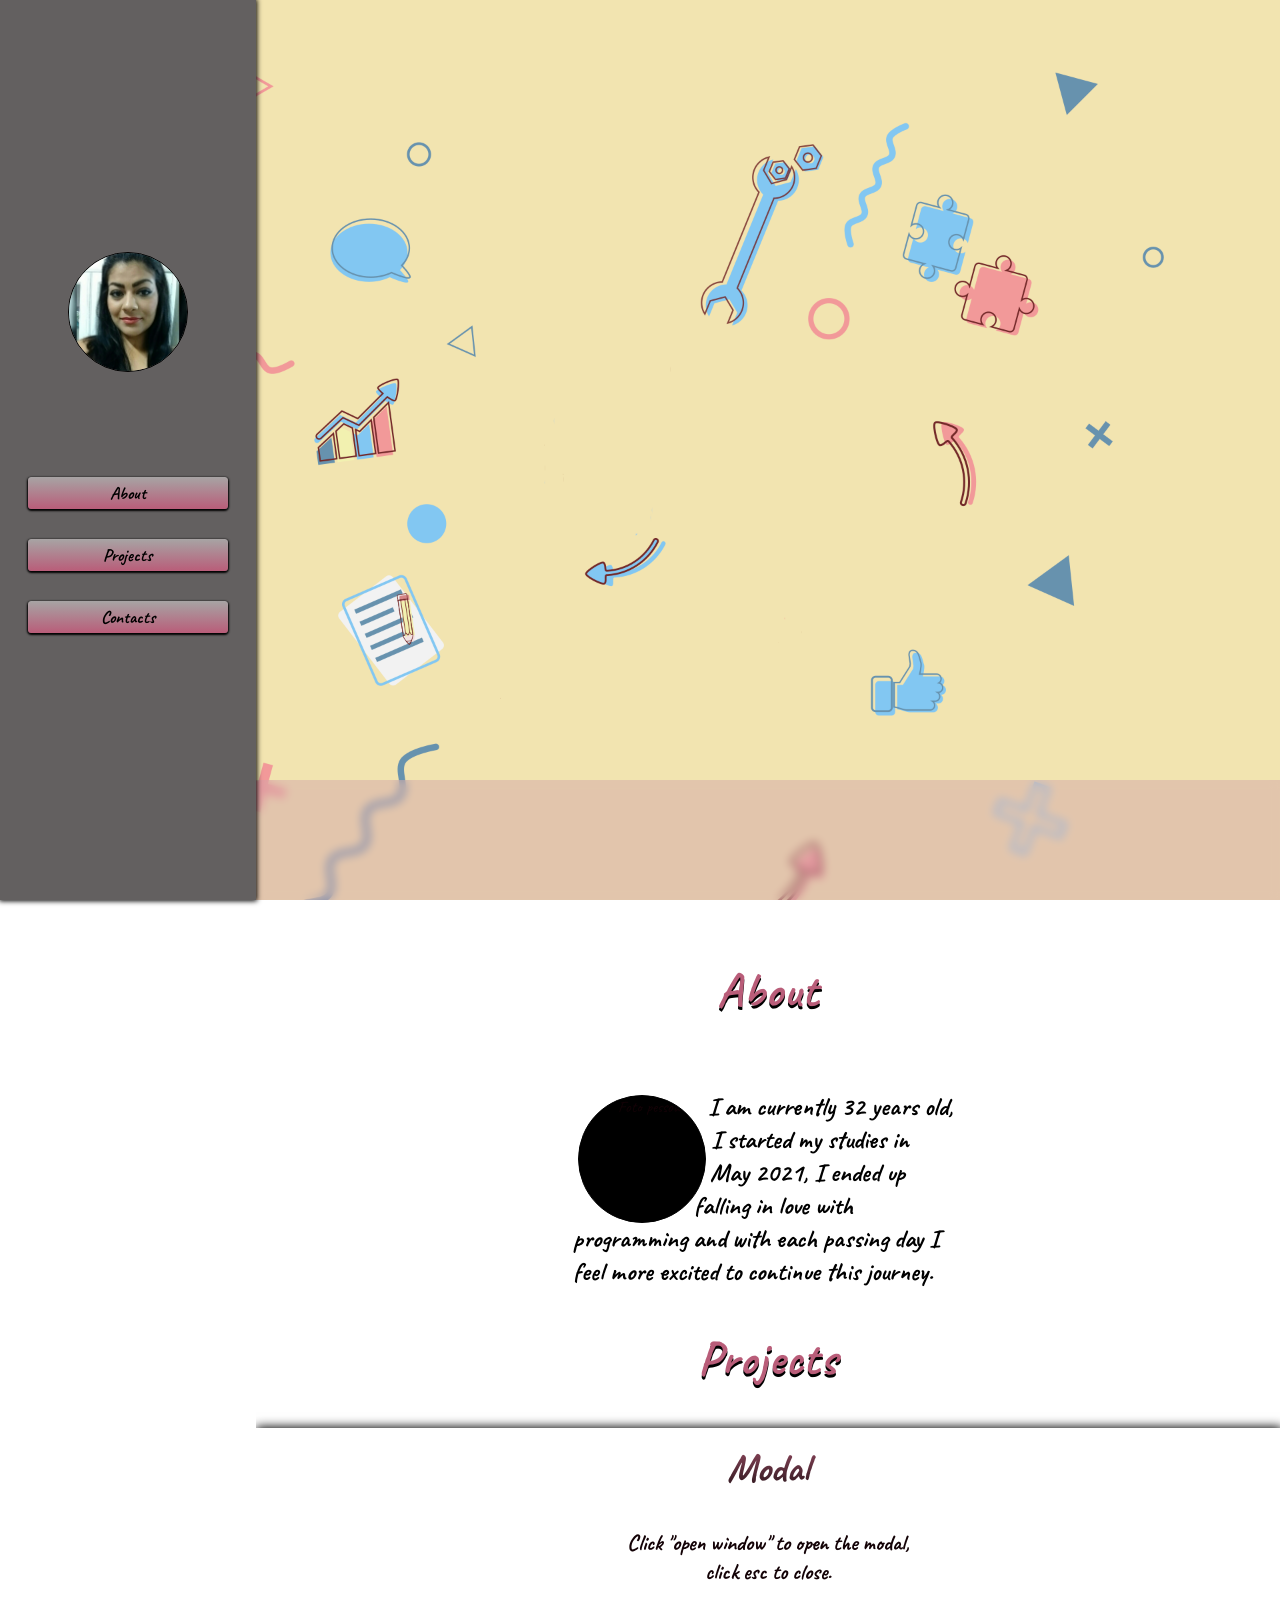
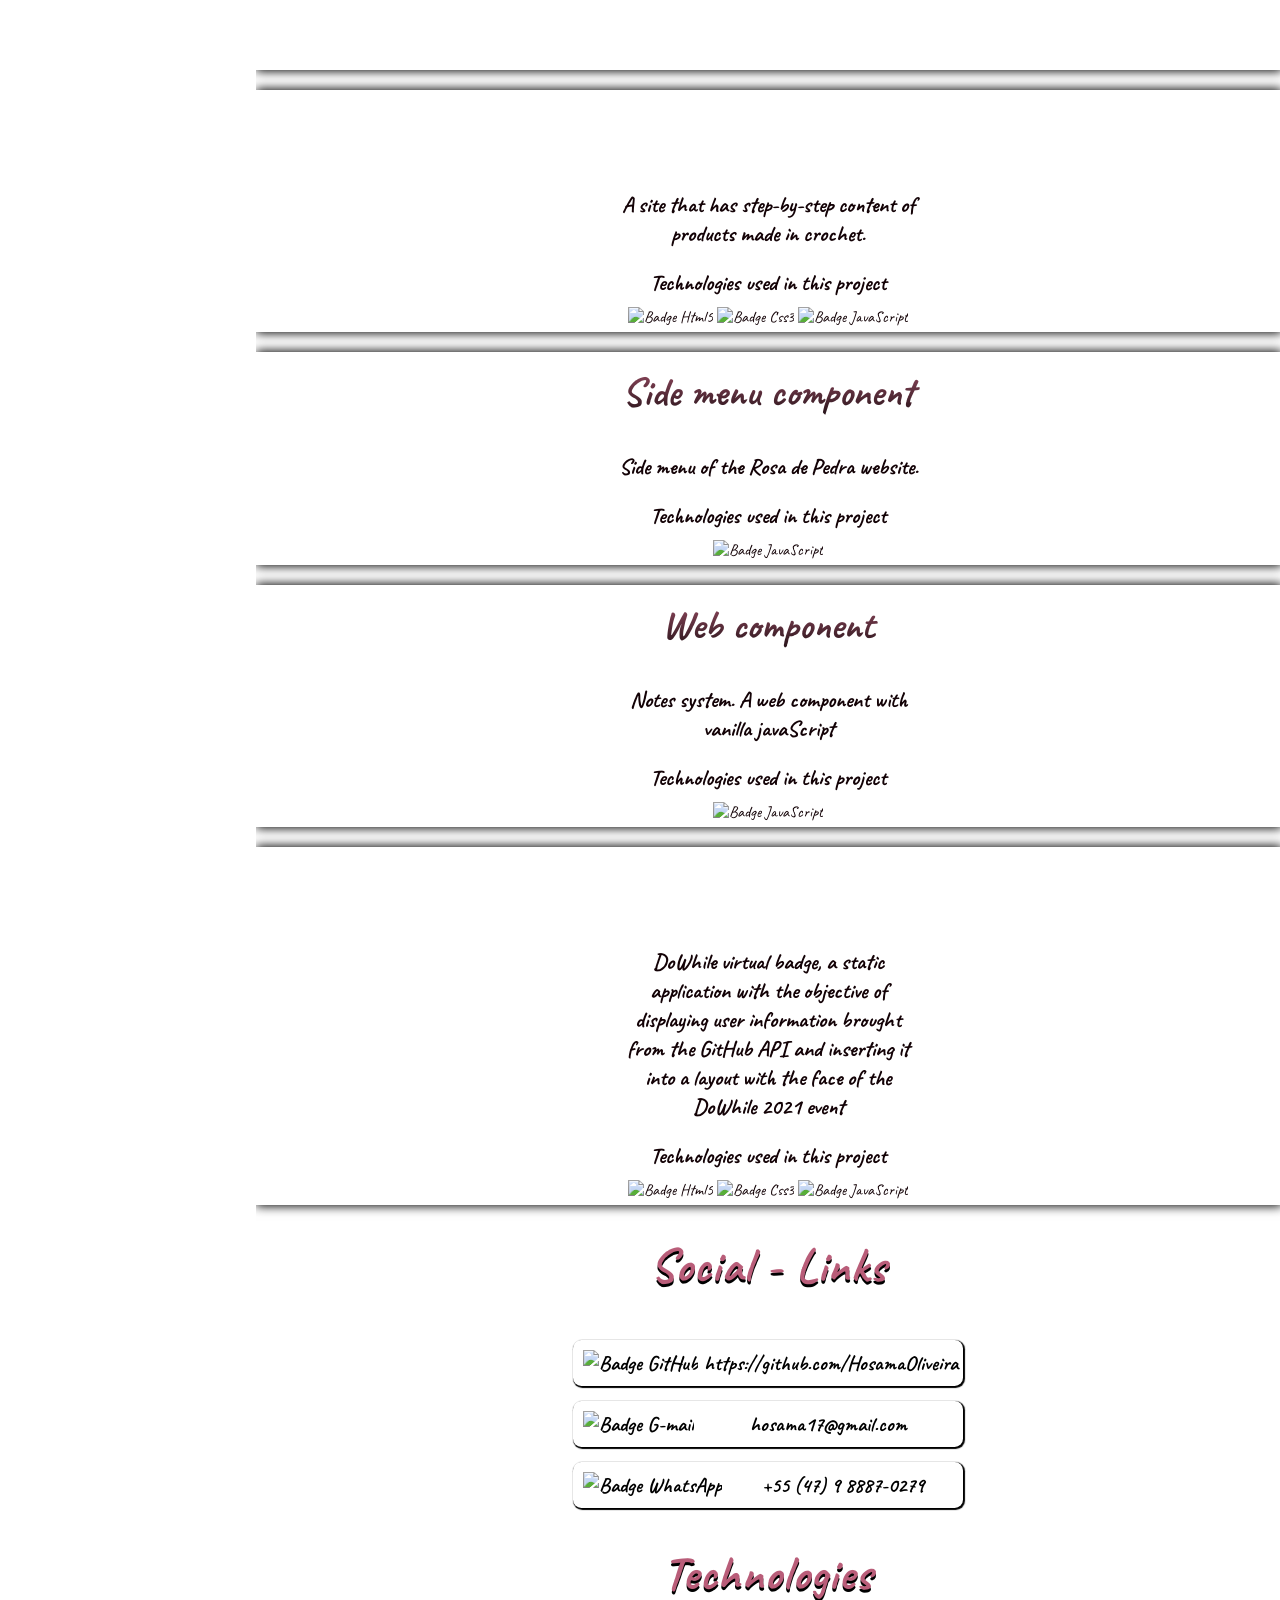
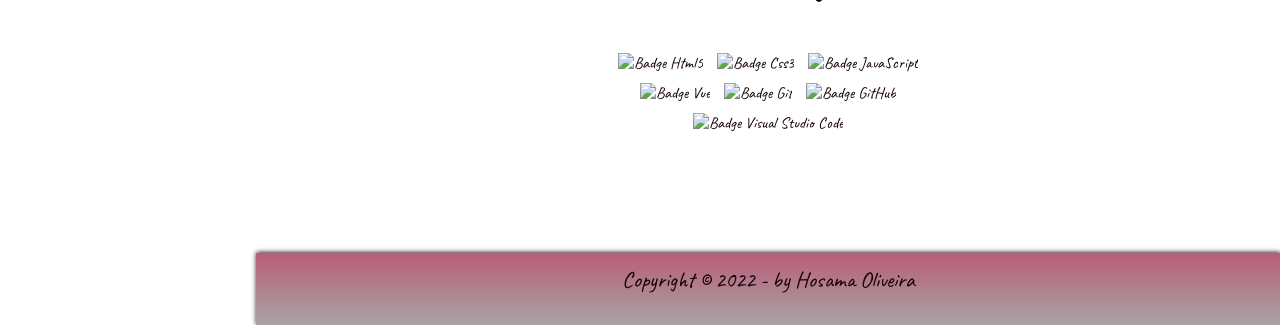
==== index.html @ 42e869ae "alterações na aparência" ====
<!DOCTYPE html>
<html lang="pt-br">
<head>
  <meta charset="UTF-8">
  <meta http-equiv="X-UA-Compatible" content="IE=edge">
  <meta name="viewport" content="width=device-width, initial-scale=1.0, maximun-scale=1.0 user-scalable=no">
  <meta name="author" content="Hosama Oliveira">
  <link rel="stylesheet" href="./style.css">
  <link rel="icon" href="./imagens/icon5.png">
  <meta name="description" content="Portfolio">
  <meta name="theme-color" content="#000000">
  <title>Hosama Oliveira</title>
</head>

<body>

  <header>
    <div id="name">
      <h1 id="userName" class="typingAnimation"></h1>
    </div>
  </header>

  <aside>

    <div id="sideMenuCapsule">

      <div id="imageMenu">

        <img src="./imagens/zama.jpg" alt="Foto de Perfil">

      </div>

      <div id="bioMenu">
        <p id="bioSideMenu"></p>
        <p id="locationSideMenu"></p>
      </div>     

      <nav>
        <ul>
          <li><a href="#boxAbout"><span>About</span></a></li>
          <li><a href="#boxProjects">Projects</a></li>
          <li><a href="#boxContacts">Contacts</a></li>
        </ul>
      </nav>
    </div>
  </aside>

  <main>

    <div class="title2" id="boxAbout">
      <h2 data-anime="up">About</h2>
    </div>

    <div class="capsulePhotoAbout" data-anime="up">

      <img src="" alt="Foto pessoal" id="userImage">

      <p id="userBio" data-anime="left"></p>

      <div id="capsuleLocation" data-anime="right">
        <p id="pin" >📌</p>
        <p id="locat"></p>
      </div>

      <p id="about">I am currently <span id="showAge"></span> old, I started my studies in May 2021, I ended up falling in love with programming and with each passing day I feel more excited to continue this journey. </p>
    </div>

    <div class="title2" id="boxProjects">
      <h2 data-anime="down">Projects</h2>
    </div>

    <div class="capsule">
      <a href="https://hosamaoliveira.github.io/Desafio-Modal/" target="_blank"><h3 data-anime="up">Modal</h3></a>
            
      <div class="description">
        <p data-anime="left">Click "open window" to open the modal, click esc to close.</p>
        <span data-anime="right">Technologies used in this project</span>
      </div>

      <div class="technoIcon" data-anime="down">
        <img src="https://img.shields.io/badge/-Html5-000000?style=plastic&logo=Html5" alt="Badge Html5">
        <img src="https://img.shields.io/badge/-Css3-000000?style=plastic&logo=Css3" alt="Badge Css3">
        <img src="https://img.shields.io/badge/-JavaScript-000000?style=plastic&logo=JavaScript" alt="Badge JavaScript">
      </div>
    </div>

    <div class="capsule">
      <a href="https://hosamaoliveira.github.io/Rosa_de_Pedra/" target="_blank"><h3 data-anime="up">Rosa de Pedra</h3></a>

      <div class="description">
        <p data-anime="left">A site that has step-by-step content of products made in crochet.</p>
        <p data-anime="right">Technologies used in this project</p>
      </div>  

      <div class="technoIcon" data-anime="down">
        <img src="https://img.shields.io/badge/-Html5-000000?style=plastic&logo=Html5" alt="Badge Html5">
        <img src="https://img.shields.io/badge/-Css3-000000?style=plastic&logo=Css3" alt="Badge Css3">
        <img src="https://img.shields.io/badge/-JavaScript-000000?style=plastic&logo=JavaScript" alt="Badge JavaScript">
      </div>
    </div>

    <div class="capsule"> 
      <a href="https://hosamaoliveira.github.io/Side-menu-component/" target="_blank"><h3 data-anime="up">Side menu component</h3></a>

      <div class="description">
        <p  data-anime="left">Side menu of the Rosa de Pedra website.</p>
        <p  data-anime="right">Technologies used in this project</p>
      </div>

      <div class="technoIcon"  data-anime="down">
        <img src="https://img.shields.io/badge/-JavaScript-000000?style=plastic&logo=JavaScript" alt="Badge JavaScript">
      </div>
    </div>

    <div class="capsule">
      <a href="https://hosamaoliveira.github.io/WebComponent/" target="_blank"><h3 data-anime="up">Web component</h3></a>

      <div class="description">
        <p  data-anime="left">Notes system. A web component with vanilla javaScript</p>
        <p  data-anime="right">Technologies used in this project</p>
      </div>

      <div class="technoIcon"  data-anime="down">
        <img src="https://img.shields.io/badge/-JavaScript-000000?style=plastic&logo=JavaScript" alt="Badge JavaScript">
      </div>
    </div>

    <div class="capsule">
      <a href="https://hosamaoliveira.github.io/Cracha-NLW/" target="_blank"><h3 data-anime="up">Personalized badge</h3></a>

      <div class="description">
        <p  data-anime="left">DoWhile virtual badge, a static application with the objective of displaying user information brought from the GitHub API and inserting it into a layout with the face of the DoWhile 2021 event</p>
        <p  data-anime="right">Technologies used in this project</p>
      </div>

      <div class="technoIcon"  data-anime="down">
        <img src="https://img.shields.io/badge/-Html5-000000?style=plastic&logo=Html5" alt="Badge Html5">
        <img src="https://img.shields.io/badge/-Css3-000000?style=plastic&logo=Css3" alt="Badge Css3">
        <img src="https://img.shields.io/badge/-JavaScript-000000?style=plastic&logo=JavaScript" alt="Badge JavaScript">
      </div>
    </div>

    <div class="title2" id="boxContacts">
      <h2 data-anime="up">Social - Links</h2>
    </div>

    <div class="icons" id="iconsLinks" data-anime="right">
      <!-- <span class="icon"><a href="https://www.linkedin.com/in/hosama-gonçalves-oliveira-9405a8229/" target="_blank"><img src="https://img.shields.io/badge/-Linkedin-000000?style=plastic&logo=Linkedin" alt="Badge Linkedin">https://www.linkedin.com/in/hosama-gonçalves-oliveira-9405a8229/</a></span> -->

      <a href="https://github.com/HosamaOliveira" target="_blank" class="icon"><img src="https://img.shields.io/badge/-GitHub-000000?style=plastic&logo=GitHub" alt="Badge GitHub"><span class="linkIcon">https://github.com/HosamaOliveira</span></a>

      <a href="mailto:hosama17@gmail.com" target="_blank" class="icon"><img src="https://img.shields.io/badge/-Gmail-000000?style=plastic&logo=Gmail" alt="Badge G-mail"><span class="linkIcon">hosama17@gmail.com</span></a>

      <a href="https://wa.me/5547988870279" target="_blank" class="icon"><img src="https://img.shields.io/badge/-WhatsApp-000000?style=plastic&logo=WhatsApp" alt="Badge WhatsApp"><span class="linkIcon">+55 (47) 9 8887-0279</span></a>
    </div>

    <div class="title2" id="boxTechnologies">
      <h2 data-anime="down">Technologies</h2>
    </div>

    <div class="icons"  data-anime="left">      
      <img src="https://img.shields.io/badge/-Html5-000000?style=plastic&logo=Html5" alt="Badge Html5">
      <img src="https://img.shields.io/badge/-Css3-000000?style=plastic&logo=Css3" alt="Badge Css3">
      <img src="https://img.shields.io/badge/-JavaScript-000000?style=plastic&logo=JavaScript" alt="Badge JavaScript">
      <img src="https://img.shields.io/badge/-Vue.Js-000000?style=plastic&logo=Vue.Js" alt="Badge Vue">
      <img src="https://img.shields.io/badge/-Git-000000?style=plastic&logo=Git" alt="Badge Git">
      <img src="https://img.shields.io/badge/-GitHub-000000?style=plastic&logo=GitHub" alt="Badge GitHub"> 
      <img src="https://img.shields.io/badge/-VisualStudioCode-000000?style=plastic&logo=VisualStudioCode" alt="Badge Visual Studio Code">
    </div>
    
    <!-- <div class="title2" id="boxAbout">
      <h2 data-anime="down">Educational institutions</h2>
    </div>

    <div class="icons" data-anime="left">
      <img src="https://img.shields.io/badge/-CursoEmVídeo-000000?style=plastic&logo=CursoEmVídeo" alt="Badge Curso em Vídeo">
      <img src="https://img.shields.io/badge/-RocketSeat-000000?style=plastic&logo=RocketSeat" alt="Badge RocketSeat">
      <img src="https://img.shields.io/badge/-GrassHopper-000000?style=plastic&logo=GrassHopper"  alt="Badge GrassHopper">
    </div> -->

  </main>

  <!-- citação
    <a href='https://br.freepik.com/fotos-vetores-gratis/estrela'>Estrela foto criado por kjpargeter - br.freepik.com</a> -->
  
  <footer>
    <div id="moveUp"><img src="./imagens/seta.png" alt="" onclick="scrollToTop()"></div>
    <p id="copyright"> Copyright &copy; 2022 - by Hosama Oliveira</p><br/>
  </footer>


  <script src="main.js"></script>
</body>
</html>
---- style.css ----
@import url('https://fonts.googleapis.com/css2?family=Caveat:wght@400;500;600;700&family=Chakra+Petch:ital,wght@0,300;0,400;0,500;0,600;0,700;1,300;1,400;1,500;1,600;1,700&display=swap');

* {
  margin: 0;
  padding: 0;
  box-sizing: border-box;
  font-family: 'Caveat', cursive;
  -webkit-tap-highlight-color: transparent;
  scroll-behavior: smooth;
  cursor: url(./imagens/cursor2.png) 2 40, auto;
}

::-webkit-scrollbar {
  background: transparent;
  width: 8px;
  height: 4px;
}

::-webkit-scrollbar-track {
  background: var(--color);
}

::-webkit-scrollbar-thumb {
  background: var(--color2);
  box-shadow: inset 0px 0px 5px var(--color);
}

::selection {
  /*texto selecionado pelo mouse*/
  background: var(--color);
  color: var(--color2);
}

:root {
  --color: #000000;
  --color1: #130206;
  --color2: #b95d79;
  --color3: #dac7c3;
  --color4: #ffffff;
  --color5: #636060;
  --color6: #a7a4a4;
  --colorTransparent: #ffffff94;
  --color1Transparent: #ce9da86c;
}

body {
  min-height: 100vh;
  color: var(--color1);
  display: grid;
  justify-content: space-between;
  gap: 20px;
  grid-template-areas: "header header""aside aside""main main""footer footer";
  grid-template-rows: 90vh 1fr;
  /* background-color: var(--color1Transparent); */
}

a {
  outline: none;
  text-decoration: none;
  cursor: url(./imagens/cursor4.png) 15 4, auto;
}

header {
  grid-area: header;
  display: flex;
  flex-direction: column;
  justify-content: flex-end;
  position: relative;
}

header:before {
  content: "";
  display: flex;
  position: absolute;
  left: 0;
  top: 0;
  width: 100%;
  height: 100%;
  background: url(./imagens/fundo2.png)no-repeat top/cover fixed;
  filter: drop-shadow(0 5px 10px var(--color));
  filter: contrast(90%)
}

#name {
  display: flex;
  justify-content: center;
  height: 80px;
  padding: 0 10px;
  background-color: var(--color1Transparent);
  backdrop-filter: blur(5px);
}

#userName {
  margin-top: 15px;
  font-size: 2.7rem;
  font-weight: bolder;
  color: var(--color2);
  text-shadow: var(--color) 1px 4px 1px;
  transition: ease-in-out .5s;
}

aside {
  grid-area: aside;
  position: sticky;
  top: 0;
  z-index: 1;
  user-select: none;
  /* margin-top: 5px; */
}

ul {
  display: flex;
  list-style: none;
  justify-content: center;
  gap: 5px;
  text-align: center;
  width: 100%;
  padding: 15px 3px;
  background-color: var(--colorTransparent);
}

li {
  width: 100%;
  max-width: 200px;
  border-radius: .5ex;
  position: relative;

}

li a {
  display: flex;
  text-align: center;
  align-items: center;
  justify-content: center;
  width: 100%;
  border-radius: .5ex;
  font-size: 1.1rem;
  color: var(--color);
  font-weight: bold;
  background-image: linear-gradient(var(--color6), var(--color2));
  box-shadow: var(--color) 0 1px 2px 1px;
  padding: 2px;
  transition: all .5s;
}

li a:hover {
  color: var(--color4);
  font-weight: bolder;
  box-shadow: none;
  width: 100%;
  letter-spacing: 1px;
  transition: all .5s;
  background-image: linear-gradient(var(--color2), var(--color6));
  box-shadow: 0 .3px 1px .5px var(--color);
  text-shadow: black 1px 1px 1px;
}

li a:active {
  color: var(--color2);
}

li::after {
  content: "";
  background-color: yellow;
}

#imageMenu {
  width: 120px;
  height: 120px;
  display: none;
}

#imageMenu img {
  width: 100%;
  height: 100%;
  border-radius: 50%;
  border: 1px solid var(--color);
  pointer-events: none;
  -webkit-user-drag: none;
}

#bioMenu {
  display: none;
}

main {
  grid-area: main;
  display: flex;
  flex-direction: column;
  align-items: center;
  justify-content: space-between;
  gap: 20px;
  overflow-x: hidden;
  padding-bottom: 70px;
}

.title2 {
  display: flex;
  width: 100%;
  font-size: 1.4rem;
  padding: 40px 0 20px;
}

.title2 h2 {
  color: var(--color2);
  margin: auto;
  text-shadow: var(--color) 0px 3px .1px;
}

.capsulePhotoAbout {
  text-align: center;
  align-items: center;
  padding: 0 5px 10px;
  /* background-color: rgb(30, 138, 30); */
}

#userImage {
  width: 150px;
  height: 150px;
  border-radius: 50%;
  border: var(--color) 1px solid;
  margin-top: 10px;
  user-select: none;
  pointer-events: none;
  /* impedir de arrastar a foto */
  -webkit-user-drag: none;
}

#userBio {
  display: flex;
  flex-direction: column;
  justify-content: center;
  text-align: center;
  font-size: 1.3rem;
  font-weight: bolder;
  width: 100%;
}

#capsuleLocation {
  display: flex;
  flex-direction: row;
  text-align: justify;
  font-size: 1.2rem;
  justify-content: center;
  gap: 5px;
  padding: 10px;
  width: 100%;
  font-weight: bolder;
}

#about {
  width: 98%;
  max-width: 380px;
  font-weight: bold;
  color: var(--color);
  font-size: 1.3rem;
  margin-top: 30px;
  transition: 2s ease;
}

.capsule {
  display: flex;
  flex-direction: column;
  align-items: center;
  text-align: center;
  justify-content: space-between;
  gap: 10px;
  width: 100%;
  box-shadow: #000000 1px 0 10px 1px;
  padding-bottom: 5px;
}

.capsule a {
  width: 100%;
}

h3 {
  width: 100%;
  font-size: 1.7rem;
  padding: 15px;
  background-image: linear-gradient(to top, var(--color), var(--color2));
  background-clip: text;
  -webkit-background-clip: text;
  -webkit-text-fill-color: transparent;
  color: black;
  font-weight: bolder;
}

.description {
  display: flex;
  flex-direction: column;
  justify-content: space-between;
  gap: 20px;
  width: 95%;
  max-width: 300px;
  margin-top: 10px;
  font-weight: bold;
  font-size: 1.2rem;
}

.icons {
  align-items: center;
  text-align: center;
  width: 95%;
  max-width: 400px;
  padding: 5px;
}

.icons img {
  padding: 5px;
}

.linkIcon {
  display: none;
}

footer {
  grid-area: footer;
  display: flex;
  flex-direction: column;
  text-align: center;
  justify-content: center;
  align-items: center;
  font-size: 1.1rem;
  box-shadow: var(--color) 0 -1px 5px .5px;
  background-image: linear-gradient(var(--color2), var(--color6));
}

#moveUp {
  display: none;
  position: fixed;
  bottom: 55px;
  right: 0;
  width: 50px;
  height: 50px;
  background-color: y;
}

#moveUp img {
  width: 100%;
  height: 100%;
  cursor: url(./imagens/cursor4.png) default;
}

footer p {
  display: flex;
  align-items: center;
  justify-content: center;
  text-align: center;
  width: 100%;
  padding: 2px;
  margin-top: 10px;
}

/* ------------------Media-Width---------------------*/


@media (min-width: 400px) {
  #name {
    height: 90px;
  }

  #userName {
    font-size: 2.8rem;
  }
}

@media (min-width: 500px) {
  #name {
    height: 100px;
  }

  #userName {
    font-size: 2.9rem;
  }
}

@media (min-width: 600px) {
  #name {
    height: 110px;
  }

  #userName {
    font-size: 3rem;
  }
}

@media (min-width: 700px) {
  #name {
    height: 120px;
  }

  #userName {
    font-size: 3.1rem;
  }
}

@media (min-width: 800px) and (min-height: 500px) {
  body {
    grid-template-areas: "aside header""aside main""aside footer";
    grid-template-rows: 100vh 1fr;
    grid-template-columns: 1fr 80%;
    gap: 0;
  }

  #userName {
    font-size: 3.2rem;
  }

  #sideMenuCapsule {
    display: flex;
    flex-direction: column;
    align-items: center;
    justify-content: center;
    position: fixed;
    top: 0;
    left: 0;
    height: 100vh;
    width: 20%;
    background-color: var(--color5);
    box-shadow: var(--color) 0px 0px 5px 1px;
  }

  #imageMenu {
    display: flex;
  }

  #bioMenu {
    display: flex;
    flex-direction: column;
    margin-top: 10px;
    width: 100%;
    text-align: center;
    font-weight: bold;
    padding: 5px;
    color: var(--color);
  }

  nav {
    display: flex;
    justify-content: center;
    margin-top: 70px;
    width: 100%;
    align-items: center;
  }

  ul {
    display: flex;
    flex-direction: column;
    justify-content: space-between;
    align-items: center;
    gap: 30px;
    background-color: initial;
    width: 90%;
  }

  li a {
    padding: 5px;
  }

  main {
    margin-top: 50px;
  }

  .title2 {
    padding: 10px 0 20px;
  }

  .capsulePhotoAbout {
    width: 60%;
    max-width: 400px;
  }

  #userImage {
    float: left;
    width: 8em;
    height: 8em;
    border-radius: 50%;
    shape-outside: circle();
    background-color: var(--color);
    padding: 1px;
    margin: 35px 5px 5px;
  }

  #about {
    text-align: left;
  }

  #userBio {
    display: none;
  }

  #capsuleLocation {
    display: none;
  }

  #about {
    font-size: 1.6rem;
  }

  h3 {
    font-size: 1.7rem;
  }

  .description {
    font-size: 1.4rem;
  }

  #iconsLinks {
    display: flex;
    flex-direction: column;
    justify-content: left;
    align-items: flex-start;
    gap: 15px;
    text-align: center;
    border-radius: 1ex;
  }

  .icon {
    display: flex;
    width: 100%;
    box-shadow: var(--color) 1px 1px 1px 1px;
    font-size: 1.3rem;
    padding: 5px;
    border-radius: 1ex;
    color: var(--color);
    font-weight: bold;
  }

  .linkIcon {
    display: flex;
    margin: auto;
  }

  #moveUp {
    bottom: 5px;
  }

  footer {
    margin-top: 40px;
    font-size: 1.4rem;
  }
}

@media (min-width: 1000px) {
  #userName {
    font-size: 4rem;
  }

  h2 {
    font-size: 3rem;
    letter-spacing: 1px;
  }

  h3 {
    font-size: 2.5rem;
  }

  #bioMenu {
    font-size: 1.1rem;
  }
}

/* ------------------------------------ */

[data-anime] {
  opacity: 0;
  transition: 1s;
}

[data-anime="down"] {
  transform: translate3d(0, -100%, 0);
}

[data-anime="up"] {
  transform: translate3d(0, 100%, 0);
}

[data-anime="left"] {
  transform: translate3d(-100%, 0, 0);
}

[data-anime="right"] {
  transform: translate3d(100%, 0, 0);
}

[data-anime].animate {
  opacity: 1;
  transform: translate3d(0, 0, 0);
}


/* .typingAnimation {
  display: inline-block;
  position: relative;
  white-space: nowrap;
  overflow: hidden;
  max-width: 0;
  margin-top: 15px;
  animation: write normal 5s both;
}

.revealBlock {
  font-size: 22pt;
  position: relative;
  font-weight: bolder;
  opacity: 0;
  animation: appearText 0.0001s linear forwards;
  animation-delay: .5s;
}

.revealBlock:after {
  content: '';
  top: 0;
  left: 0;
  position: absolute;
  width: 0%;
  height: 100%;
  background-color: rgb(179, 140, 167);
  animation: revBlock 1.5s cubic-bezier(0.19, 1, 0.22, 1) forwards;
}

@keyframes revBlock {
  0% {
    left: 0;
    width: 0%;
  }

  50% {
    left: 0;
    width: 100%;
  }

  100% {
    left: 100%;
    width: 0%;
  }
}

@keyframes appearText {
  0% {
    opacity: 0;
  }

  100% {
    opacity: 1;
  }
} 

@keyframes write {
  100% {
    max-width: 100%;
  }
} */
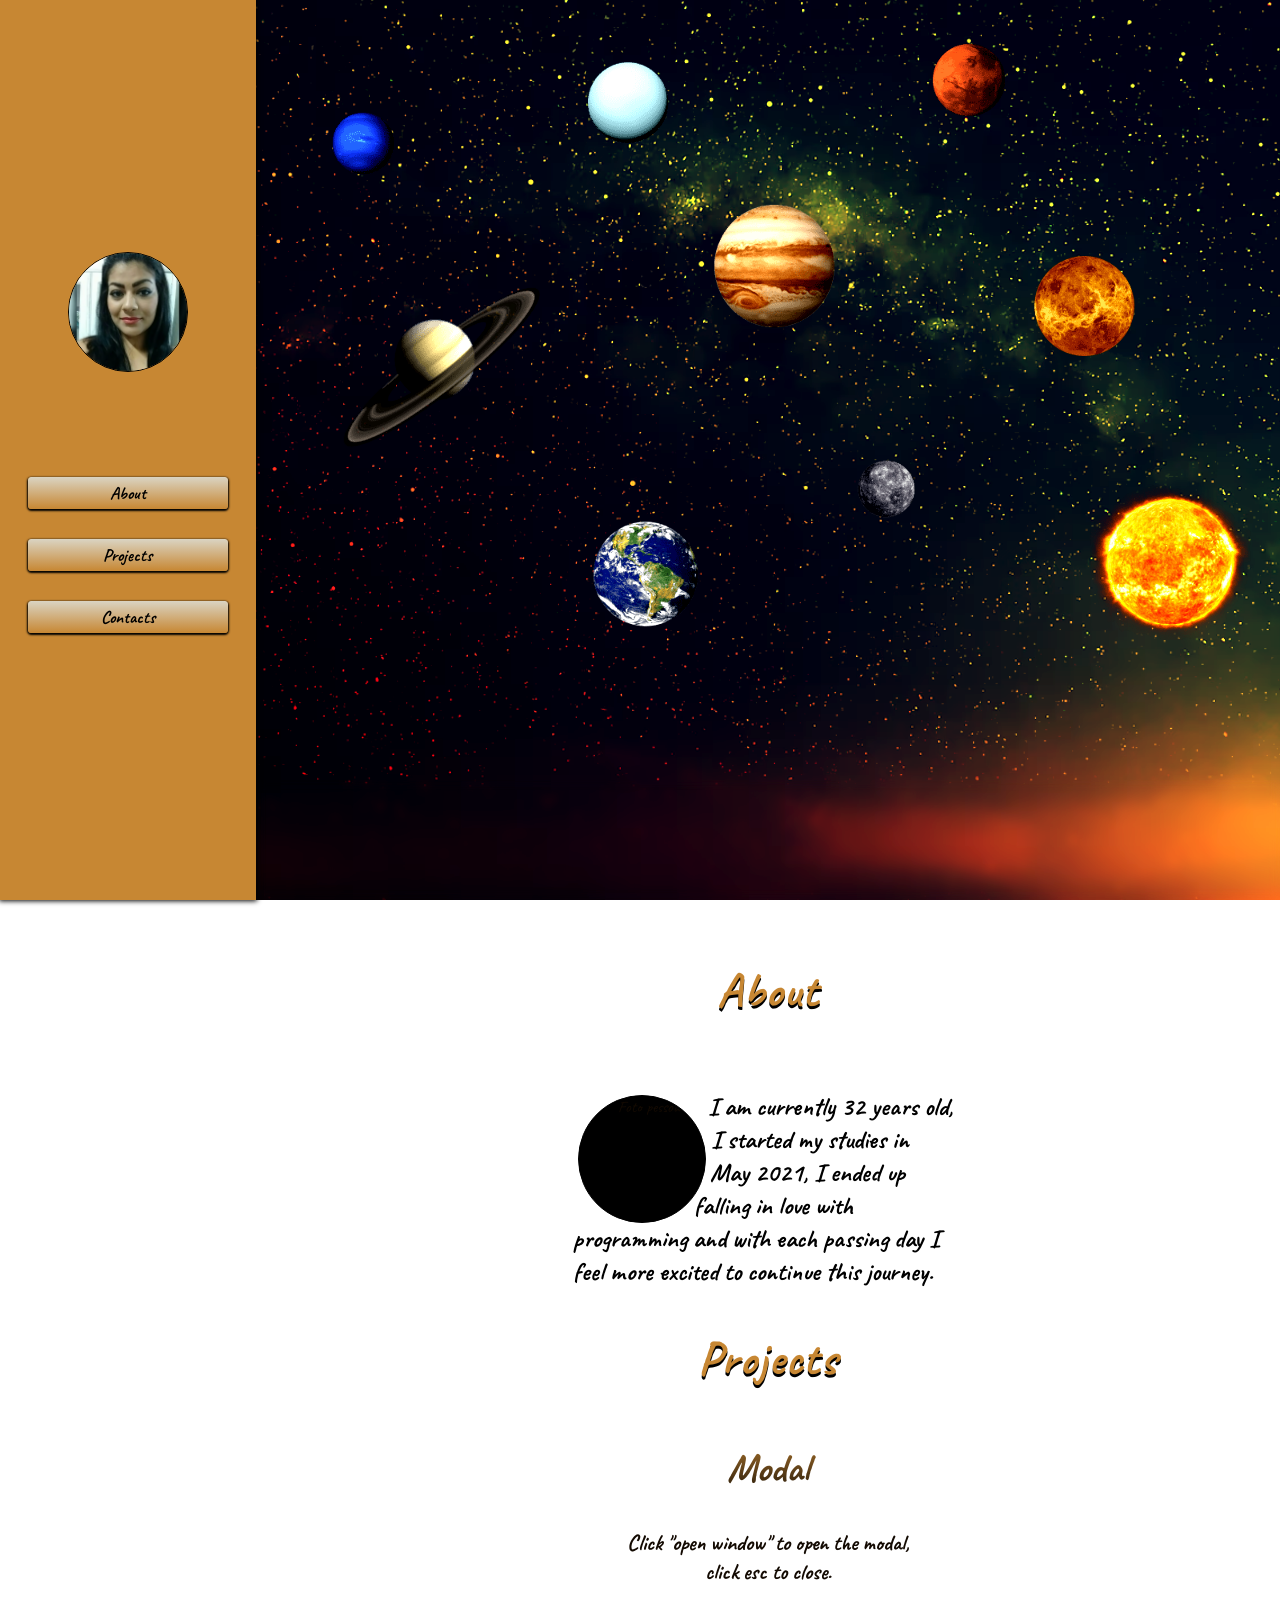
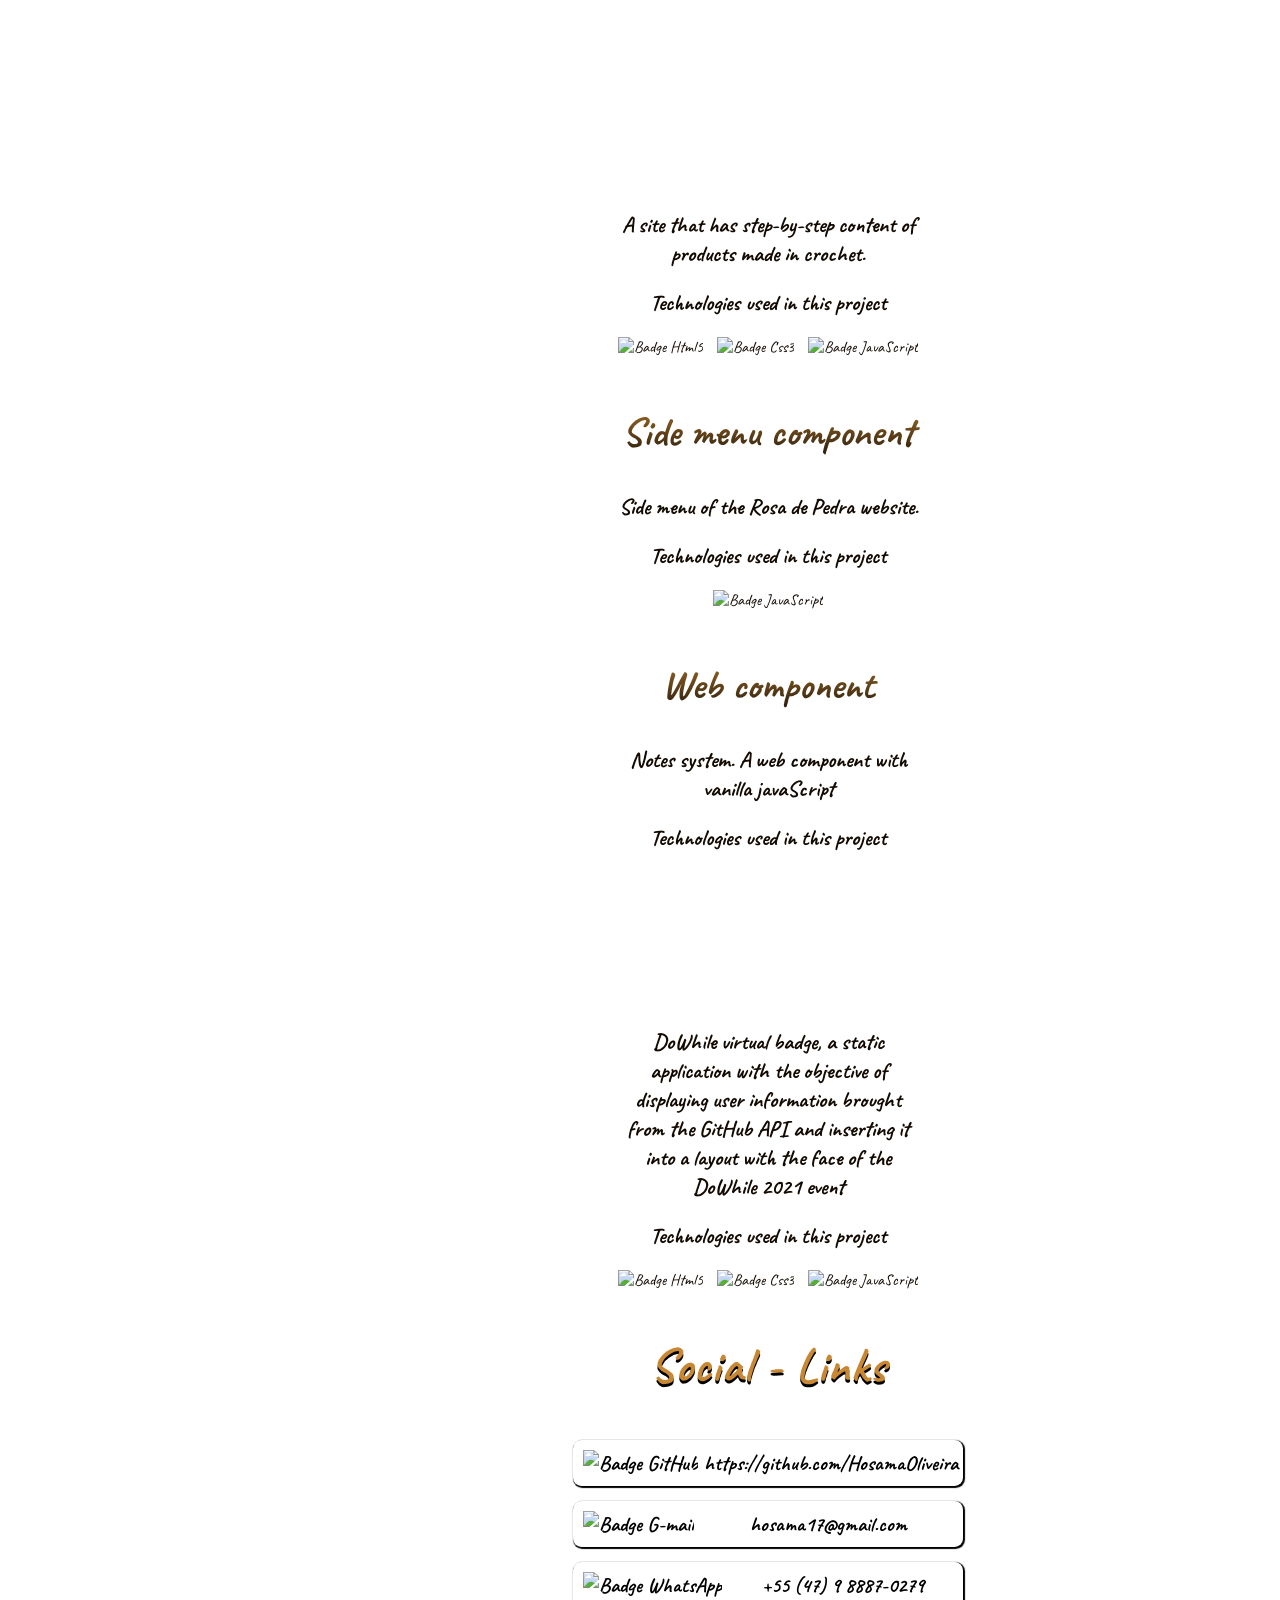
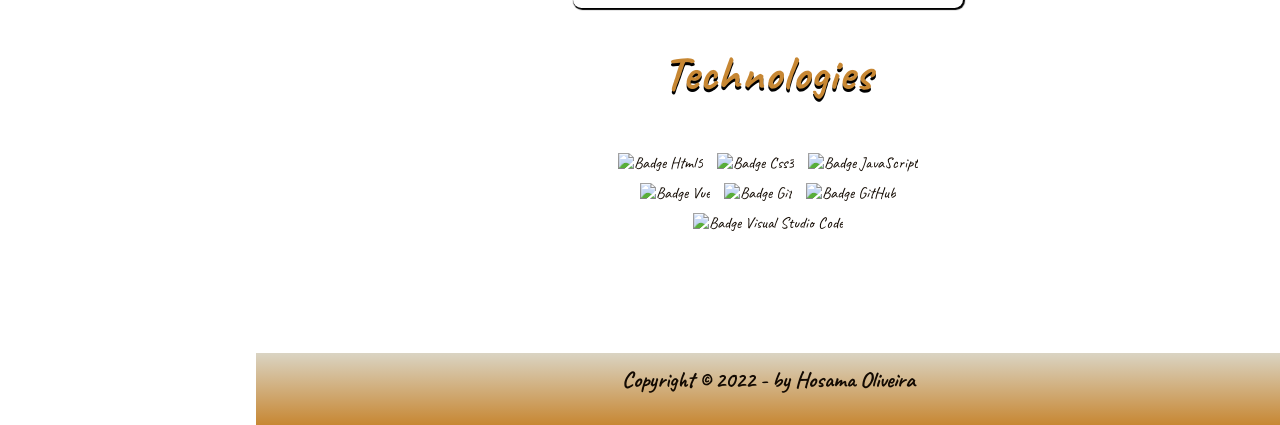
==== commit b1b01219: "feito paralax mouseMove no header, mudança nas cores" ====
--- a/index.html
+++ b/index.html
@@ -5,16 +5,28 @@
   <meta http-equiv="X-UA-Compatible" content="IE=edge">
   <meta name="viewport" content="width=device-width, initial-scale=1.0, maximun-scale=1.0 user-scalable=no">
   <meta name="author" content="Hosama Oliveira">
-  <link rel="stylesheet" href="./style.css">
+  <link rel="stylesheet" href="style.css">
   <link rel="icon" href="./imagens/icon5.png">
-  <meta name="description" content="Portfolio">
-  <meta name="theme-color" content="#000000">
+  <meta name="description" content="Olá, meu nome é Hosama e este é o meu portfólio. Aqui você encontra projetos feitos por mim, a fim de mostrar meu conhecimento como desenvolvedora front-end.">
+  <meta name="theme-color" content="#c78733">
   <title>Hosama Oliveira</title>
 </head>
 
 <body>
 
-  <header>
+  <header onmouseenter="onMouse=true" onmouseleave="onMouse=false">
+    <div id="parallax">
+      <img src="./imagens/solT.png" alt="" data-speed="1" class="layer">
+      <img src="./imagens/mercurioT.png" alt="" data-speed="8" class="layer">
+      <img src="./imagens/venusT.png" alt="" data-speed="-4" class="layer">
+      <img src="./imagens/terraT.png" alt="" data-speed="5" class="layer">
+      <img src="./imagens/marteT.png" alt="" data-speed="2" class="layer">
+      <img src="./imagens/jupiterT.png" alt="" data-speed="-3" class="layer">
+      <img src="./imagens/saturnoT.png" alt="" data-speed="-3" class="layer">
+      <img src="./imagens/uranoT.png" alt="" data-speed="5" class="layer">
+      <img src="./imagens/netunoT.png" alt="" data-speed="6" class="layer">
+    </div>
+
     <div id="name">
       <h1 id="userName" class="typingAnimation"></h1>
     </div>
@@ -26,7 +38,7 @@
 
       <div id="imageMenu">
 
-        <img src="./imagens/zama.jpg" alt="Foto de Perfil">
+        <img src="./imagens/zama.avif" alt="Foto de Perfil">
 
       </div>
 
@@ -70,14 +82,14 @@
     </div>
 
     <div class="capsule">
-      <a href="https://hosamaoliveira.github.io/Desafio-Modal/" target="_blank"><h3 data-anime="up">Modal</h3></a>
+      <a href="https://hosamaoliveira.github.io/Desafio-Modal/" target="_blank" rel="noopener"><h3 data-anime="up">Modal</h3></a>
             
       <div class="description">
         <p data-anime="left">Click "open window" to open the modal, click esc to close.</p>
         <span data-anime="right">Technologies used in this project</span>
       </div>
 
-      <div class="technoIcon" data-anime="down">
+      <div class="icons" data-anime="down">
         <img src="https://img.shields.io/badge/-Html5-000000?style=plastic&logo=Html5" alt="Badge Html5">
         <img src="https://img.shields.io/badge/-Css3-000000?style=plastic&logo=Css3" alt="Badge Css3">
         <img src="https://img.shields.io/badge/-JavaScript-000000?style=plastic&logo=JavaScript" alt="Badge JavaScript">
@@ -85,14 +97,14 @@
     </div>
 
     <div class="capsule">
-      <a href="https://hosamaoliveira.github.io/Rosa_de_Pedra/" target="_blank"><h3 data-anime="up">Rosa de Pedra</h3></a>
+      <a href="https://hosamaoliveira.github.io/Rosa_de_Pedra/" target="_blank" rel="noopener"><h3 data-anime="up">Rosa de Pedra</h3></a>
 
       <div class="description">
         <p data-anime="left">A site that has step-by-step content of products made in crochet.</p>
         <p data-anime="right">Technologies used in this project</p>
       </div>  
 
-      <div class="technoIcon" data-anime="down">
+      <div class="icons" data-anime="down">
         <img src="https://img.shields.io/badge/-Html5-000000?style=plastic&logo=Html5" alt="Badge Html5">
         <img src="https://img.shields.io/badge/-Css3-000000?style=plastic&logo=Css3" alt="Badge Css3">
         <img src="https://img.shields.io/badge/-JavaScript-000000?style=plastic&logo=JavaScript" alt="Badge JavaScript">
@@ -100,40 +112,40 @@
     </div>
 
     <div class="capsule"> 
-      <a href="https://hosamaoliveira.github.io/Side-menu-component/" target="_blank"><h3 data-anime="up">Side menu component</h3></a>
+      <a href="https://hosamaoliveira.github.io/Side-menu-component/" target="_blank" rel="noopener"><h3 data-anime="up">Side menu component</h3></a>
 
       <div class="description">
         <p  data-anime="left">Side menu of the Rosa de Pedra website.</p>
         <p  data-anime="right">Technologies used in this project</p>
       </div>
 
-      <div class="technoIcon"  data-anime="down">
+      <div class="icons"  data-anime="down">
         <img src="https://img.shields.io/badge/-JavaScript-000000?style=plastic&logo=JavaScript" alt="Badge JavaScript">
       </div>
     </div>
 
     <div class="capsule">
-      <a href="https://hosamaoliveira.github.io/WebComponent/" target="_blank"><h3 data-anime="up">Web component</h3></a>
+      <a href="https://hosamaoliveira.github.io/WebComponent/" target="_blank" rel="noopener"><h3 data-anime="up">Web component</h3></a>
 
       <div class="description">
         <p  data-anime="left">Notes system. A web component with vanilla javaScript</p>
         <p  data-anime="right">Technologies used in this project</p>
       </div>
 
-      <div class="technoIcon"  data-anime="down">
+      <div class="icons"  data-anime="down">
         <img src="https://img.shields.io/badge/-JavaScript-000000?style=plastic&logo=JavaScript" alt="Badge JavaScript">
       </div>
     </div>
 
     <div class="capsule">
-      <a href="https://hosamaoliveira.github.io/Cracha-NLW/" target="_blank"><h3 data-anime="up">Personalized badge</h3></a>
+      <a href="https://hosamaoliveira.github.io/Cracha-NLW/" target="_blank" rel="noopener"><h3 data-anime="up">Personalized badge</h3></a>
 
       <div class="description">
         <p  data-anime="left">DoWhile virtual badge, a static application with the objective of displaying user information brought from the GitHub API and inserting it into a layout with the face of the DoWhile 2021 event</p>
         <p  data-anime="right">Technologies used in this project</p>
       </div>
 
-      <div class="technoIcon"  data-anime="down">
+      <div class="icons"  data-anime="down">
         <img src="https://img.shields.io/badge/-Html5-000000?style=plastic&logo=Html5" alt="Badge Html5">
         <img src="https://img.shields.io/badge/-Css3-000000?style=plastic&logo=Css3" alt="Badge Css3">
         <img src="https://img.shields.io/badge/-JavaScript-000000?style=plastic&logo=JavaScript" alt="Badge JavaScript">
@@ -145,13 +157,12 @@
     </div>
 
     <div class="icons" id="iconsLinks" data-anime="right">
-      <!-- <span class="icon"><a href="https://www.linkedin.com/in/hosama-gonçalves-oliveira-9405a8229/" target="_blank"><img src="https://img.shields.io/badge/-Linkedin-000000?style=plastic&logo=Linkedin" alt="Badge Linkedin">https://www.linkedin.com/in/hosama-gonçalves-oliveira-9405a8229/</a></span> -->
 
-      <a href="https://github.com/HosamaOliveira" target="_blank" class="icon"><img src="https://img.shields.io/badge/-GitHub-000000?style=plastic&logo=GitHub" alt="Badge GitHub"><span class="linkIcon">https://github.com/HosamaOliveira</span></a>
+      <a href="https://github.com/HosamaOliveira" target="_blank" class="icon" rel="noopener"><img src="https://img.shields.io/badge/-GitHub-000000?style=plastic&logo=GitHub" alt="Badge GitHub"><span class="linkIcon">https://github.com/HosamaOliveira</span></a>
 
-      <a href="mailto:hosama17@gmail.com" target="_blank" class="icon"><img src="https://img.shields.io/badge/-Gmail-000000?style=plastic&logo=Gmail" alt="Badge G-mail"><span class="linkIcon">hosama17@gmail.com</span></a>
+      <a href="mailto:hosama17@gmail.com" target="_blank" class="icon" rel="noopener"><img src="https://img.shields.io/badge/-Gmail-000000?style=plastic&logo=Gmail" alt="Badge G-mail"><span class="linkIcon">hosama17@gmail.com</span></a>
 
-      <a href="https://wa.me/5547988870279" target="_blank" class="icon"><img src="https://img.shields.io/badge/-WhatsApp-000000?style=plastic&logo=WhatsApp" alt="Badge WhatsApp"><span class="linkIcon">+55 (47) 9 8887-0279</span></a>
+      <a href="https://wa.me/5547988870279" target="_blank" class="icon" rel="noopener"><img src="https://img.shields.io/badge/-WhatsApp-000000?style=plastic&logo=WhatsApp" alt="Badge WhatsApp"><span class="linkIcon">+55 (47) 9 8887-0279</span></a>
     </div>
 
     <div class="title2" id="boxTechnologies">
@@ -167,21 +178,8 @@
       <img src="https://img.shields.io/badge/-GitHub-000000?style=plastic&logo=GitHub" alt="Badge GitHub"> 
       <img src="https://img.shields.io/badge/-VisualStudioCode-000000?style=plastic&logo=VisualStudioCode" alt="Badge Visual Studio Code">
     </div>
-    
-    <!-- <div class="title2" id="boxAbout">
-      <h2 data-anime="down">Educational institutions</h2>
-    </div>
-
-    <div class="icons" data-anime="left">
-      <img src="https://img.shields.io/badge/-CursoEmVídeo-000000?style=plastic&logo=CursoEmVídeo" alt="Badge Curso em Vídeo">
-      <img src="https://img.shields.io/badge/-RocketSeat-000000?style=plastic&logo=RocketSeat" alt="Badge RocketSeat">
-      <img src="https://img.shields.io/badge/-GrassHopper-000000?style=plastic&logo=GrassHopper"  alt="Badge GrassHopper">
-    </div> -->
 
   </main>
-
-  <!-- citação
-    <a href='https://br.freepik.com/fotos-vetores-gratis/estrela'>Estrela foto criado por kjpargeter - br.freepik.com</a> -->
   
   <footer>
     <div id="moveUp"><img src="./imagens/seta.png" alt="" onclick="scrollToTop()"></div>
--- a/style.css
+++ b/style.css
@@ -7,7 +7,7 @@
   font-family: 'Caveat', cursive;
   -webkit-tap-highlight-color: transparent;
   scroll-behavior: smooth;
-  cursor: url(./imagens/cursor2.png) 2 40, auto;
+  /* cursor: url(./imagens/cursor2.png) 2 40, auto; */
 }
 
 ::-webkit-scrollbar {
@@ -33,14 +33,15 @@
 
 :root {
   --color: #000000;
-  --color1: #130206;
-  --color2: #b95d79;
-  --color3: #dac7c3;
+  --color1: #130a02;
+  --color2: #c78733;
+  --color3: #dad4c3;
   --color4: #ffffff;
-  --color5: #636060;
-  --color6: #a7a4a4;
+  --color5: #3f3a38;
+  --color6: #a7a5a4;
+  --colorHeader: #FFF0B5;
   --colorTransparent: #ffffff94;
-  --color1Transparent: #ce9da86c;
+  --color1Transparent: #ceb19d6c;
 }
 
 body {
@@ -51,46 +52,47 @@
   gap: 20px;
   grid-template-areas: "header header""aside aside""main main""footer footer";
   grid-template-rows: 90vh 1fr;
-  /* background-color: var(--color1Transparent); */
 }
 
 a {
   outline: none;
   text-decoration: none;
-  cursor: url(./imagens/cursor4.png) 15 4, auto;
+  /* cursor: url(./imagens/cursor4.png) 15 4, auto; */
 }
 
 header {
   grid-area: header;
+  position: relative;
+  width: 100%;
+  height: 100%;
+  overflow: hidden;
   display: flex;
   flex-direction: column;
-  justify-content: flex-end;
-  position: relative;
-}
-
-header:before {
-  content: "";
-  display: flex;
+  justify-content: end;
+  text-align: center;
+  background: url(./imagens/fundo.avif)no-repeat bottom/cover fixed;
+  filter: contrast(160%);
+}
+
+#parallax {
+  display: none;
+}
+
+#name {
+  display: flex;
+  justify-content: center;
   position: absolute;
   left: 0;
+  width: 100%;
+  padding: 0 10px;
+  backdrop-filter: blur(5px);
+}
+
+#userName {
+  width: 100%;
+  height: 100%;
   top: 0;
-  width: 100%;
-  height: 100%;
-  background: url(./imagens/fundo2.png)no-repeat top/cover fixed;
-  filter: drop-shadow(0 5px 10px var(--color));
-  filter: contrast(90%)
-}
-
-#name {
-  display: flex;
-  justify-content: center;
-  height: 80px;
-  padding: 0 10px;
-  background-color: var(--color1Transparent);
-  backdrop-filter: blur(5px);
-}
-
-#userName {
+  left: 0;
   margin-top: 15px;
   font-size: 2.7rem;
   font-weight: bolder;
@@ -105,7 +107,6 @@
   top: 0;
   z-index: 1;
   user-select: none;
-  /* margin-top: 5px; */
 }
 
 ul {
@@ -137,7 +138,7 @@
   font-size: 1.1rem;
   color: var(--color);
   font-weight: bold;
-  background-image: linear-gradient(var(--color6), var(--color2));
+  background-image: linear-gradient(var(--color3), var(--color2));
   box-shadow: var(--color) 0 1px 2px 1px;
   padding: 2px;
   transition: all .5s;
@@ -211,7 +212,6 @@
   text-align: center;
   align-items: center;
   padding: 0 5px 10px;
-  /* background-color: rgb(30, 138, 30); */
 }
 
 #userImage {
@@ -222,7 +222,6 @@
   margin-top: 10px;
   user-select: none;
   pointer-events: none;
-  /* impedir de arrastar a foto */
   -webkit-user-drag: none;
 }
 
@@ -266,7 +265,6 @@
   justify-content: space-between;
   gap: 10px;
   width: 100%;
-  box-shadow: #000000 1px 0 10px 1px;
   padding-bottom: 5px;
 }
 
@@ -322,8 +320,7 @@
   justify-content: center;
   align-items: center;
   font-size: 1.1rem;
-  box-shadow: var(--color) 0 -1px 5px .5px;
-  background-image: linear-gradient(var(--color2), var(--color6));
+  background-image: linear-gradient(var(--color3), var(--color2));
 }
 
 #moveUp {
@@ -350,6 +347,7 @@
   width: 100%;
   padding: 2px;
   margin-top: 10px;
+  font-weight: bold;
 }
 
 /* ------------------Media-Width---------------------*/
@@ -399,8 +397,24 @@
   body {
     grid-template-areas: "aside header""aside main""aside footer";
     grid-template-rows: 100vh 1fr;
-    grid-template-columns: 1fr 80%;
+    grid-template-columns: 1fr 75%;
     gap: 0;
+  }
+
+  header {
+    background: url(./imagens/fundo1.avif)no-repeat center/cover fixed;
+    filter: contrast(160%);
+  }
+
+  #parallax {
+    display: flex;
+  }
+
+  #parallax img {
+    position: absolute;
+    top: 0;
+    left: 0;
+    width: 100%;
   }
 
   #userName {
@@ -416,8 +430,8 @@
     top: 0;
     left: 0;
     height: 100vh;
-    width: 20%;
-    background-color: var(--color5);
+    width: 25%;
+    background-color: var(--color2);
     box-shadow: var(--color) 0px 0px 5px 1px;
   }
 
@@ -431,9 +445,10 @@
     margin-top: 10px;
     width: 100%;
     text-align: center;
-    font-weight: bold;
+    font-weight: bolder;
     padding: 5px;
     color: var(--color);
+    text-shadow: #000000 0 0 1px;
   }
 
   nav {
@@ -543,6 +558,11 @@
 }
 
 @media (min-width: 1000px) {
+
+  body {
+    grid-template-columns: 1fr 78%;
+  }
+
   #userName {
     font-size: 4rem;
   }
@@ -559,6 +579,20 @@
   #bioMenu {
     font-size: 1.1rem;
   }
+
+  #sideMenuCapsule {
+    width: 22%;
+  }
+}
+
+@media (min-width: 1100px) {
+  body {
+    grid-template-columns: 1fr 80%;
+  }
+
+  #sideMenuCapsule {
+    width: 20%;
+  }
 }
 
 /* ------------------------------------ */
@@ -587,37 +621,6 @@
 [data-anime].animate {
   opacity: 1;
   transform: translate3d(0, 0, 0);
-}
-
-
-/* .typingAnimation {
-  display: inline-block;
-  position: relative;
-  white-space: nowrap;
-  overflow: hidden;
-  max-width: 0;
-  margin-top: 15px;
-  animation: write normal 5s both;
-}
-
-.revealBlock {
-  font-size: 22pt;
-  position: relative;
-  font-weight: bolder;
-  opacity: 0;
-  animation: appearText 0.0001s linear forwards;
-  animation-delay: .5s;
-}
-
-.revealBlock:after {
-  content: '';
-  top: 0;
-  left: 0;
-  position: absolute;
-  width: 0%;
-  height: 100%;
-  background-color: rgb(179, 140, 167);
-  animation: revBlock 1.5s cubic-bezier(0.19, 1, 0.22, 1) forwards;
 }
 
 @keyframes revBlock {
@@ -645,10 +648,37 @@
   100% {
     opacity: 1;
   }
-} 
+}
 
 @keyframes write {
   100% {
     max-width: 100%;
   }
-} */+}
+
+@keyframes playColor {
+  0% {
+    filter: saturate(211%);
+    transform: scale(1);
+  }
+
+  25% {
+    filter: saturate(45%) drop-shadow(10px -10px 20px #ffffff);
+    transform: scale(1.1);
+  }
+
+  50% {
+    filter: hue-rotate(270deg);
+    transform: scale(1);
+  }
+
+  75% {
+    filter: hue-rotate(200deg) drop-shadow(10px -30px 20px #ffffff);
+    transform: scale(1.1);
+  }
+
+  100% {
+    filter: hue-rotate(250deg);
+    transform: scale(1);
+  }
+}
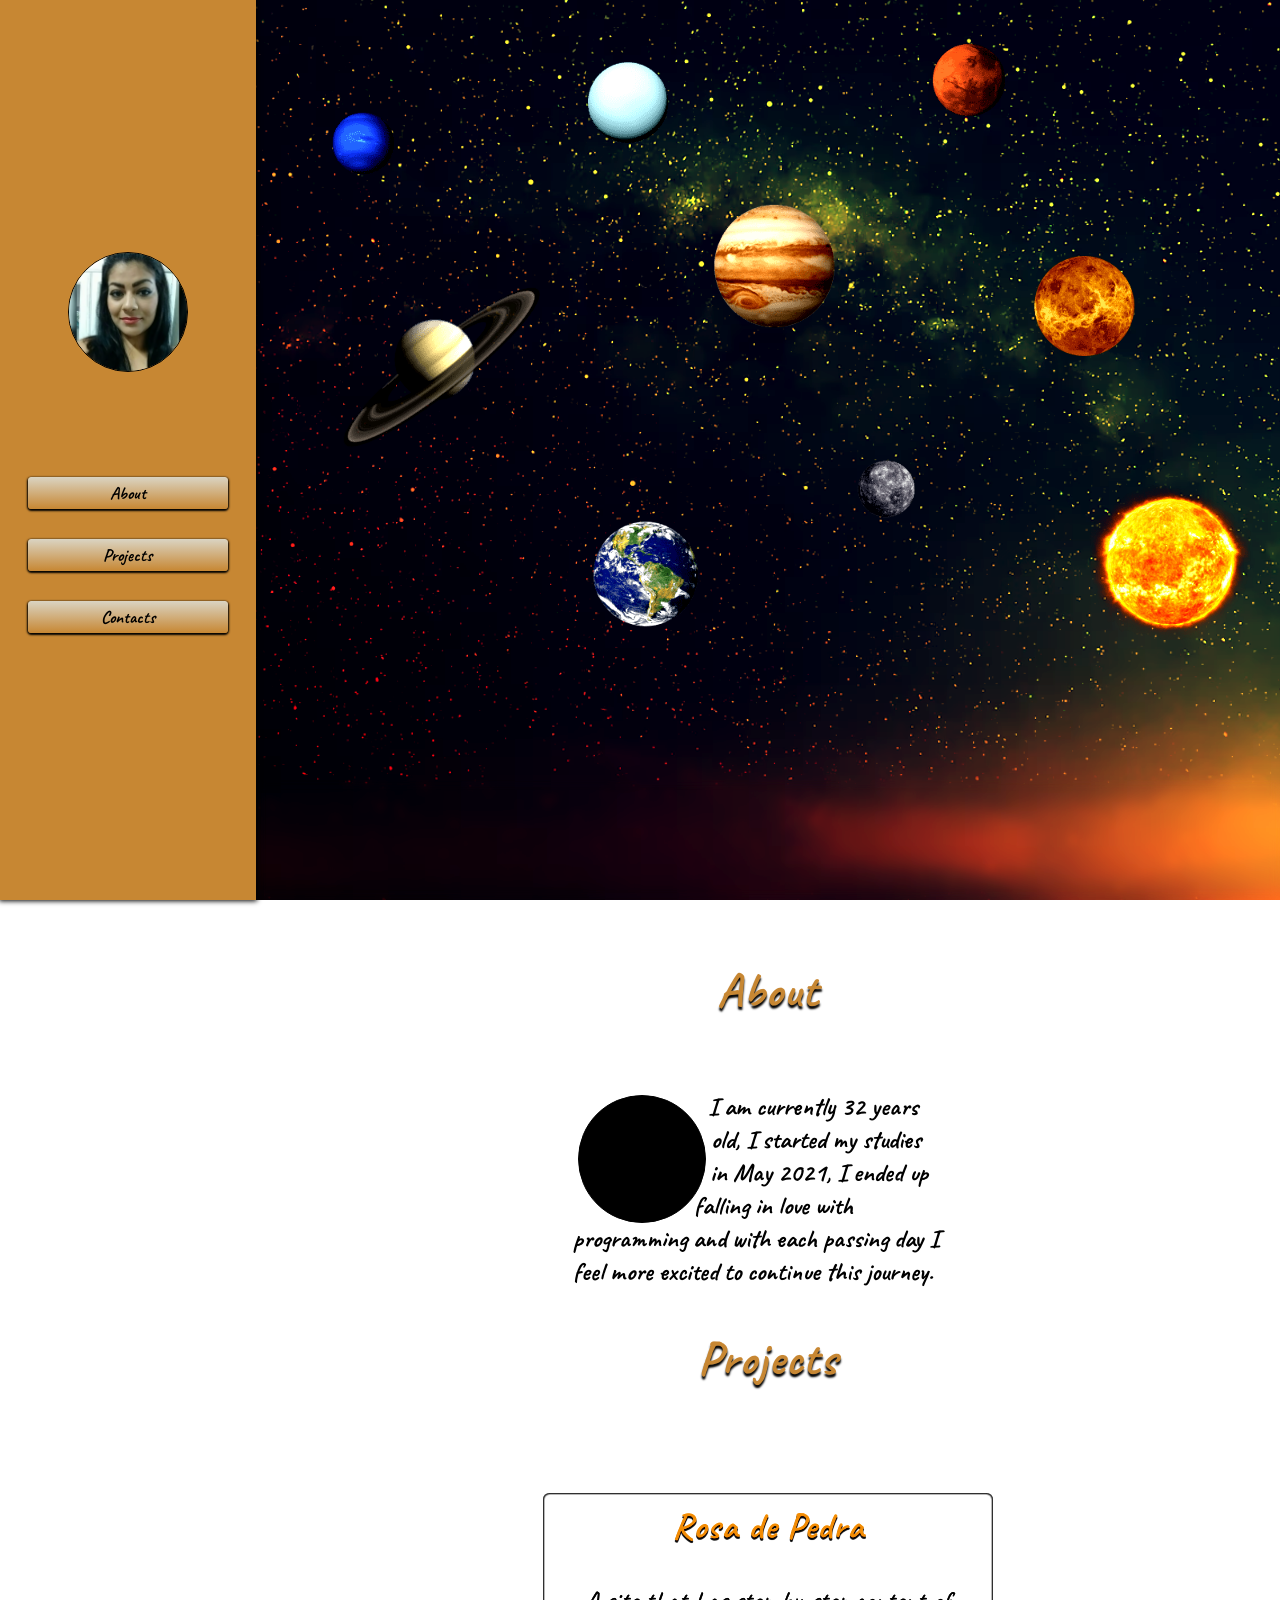
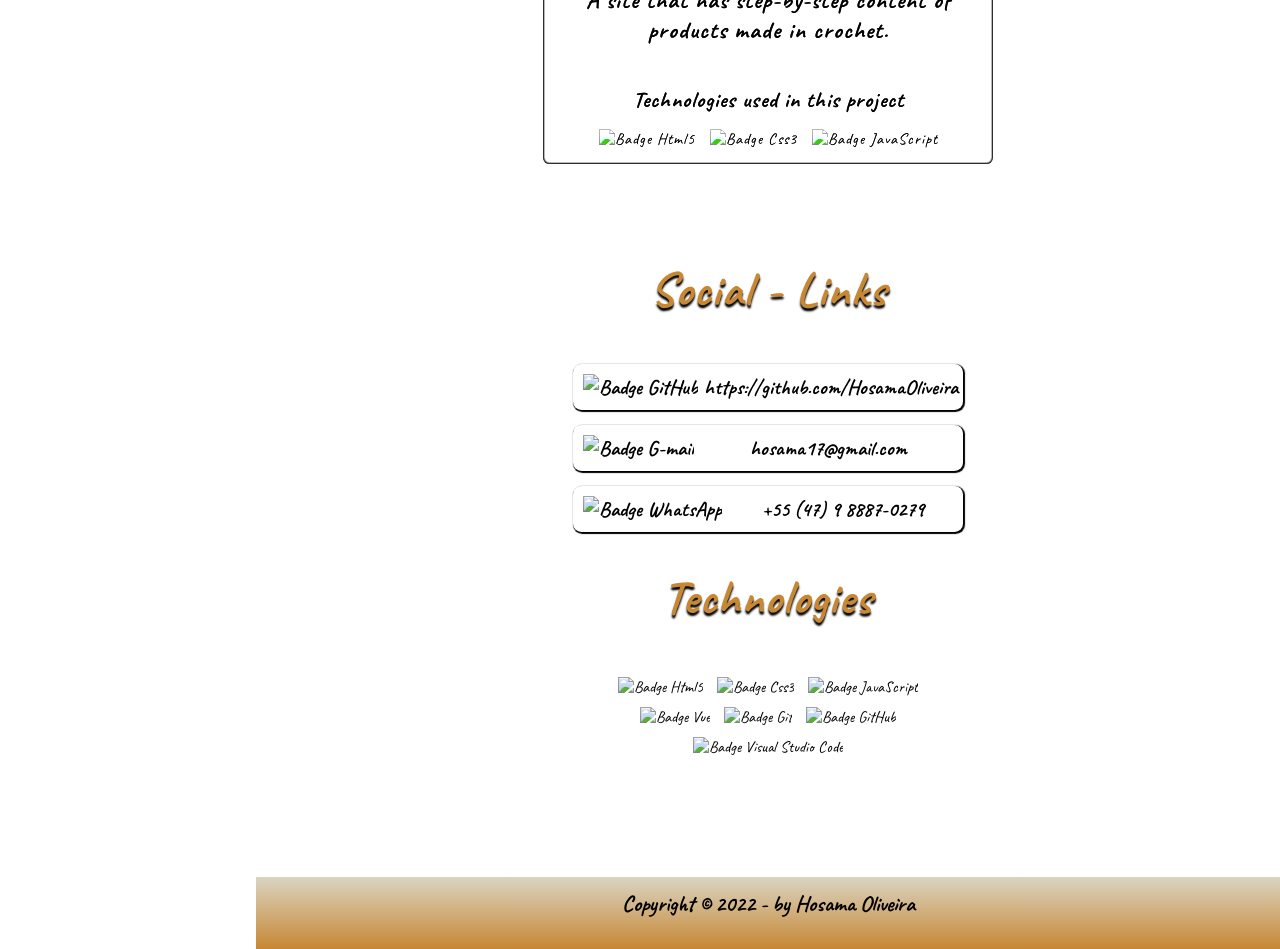
==== commit f33e25f3: "primeiros passos carousel" ====
--- a/index.html
+++ b/index.html
@@ -63,9 +63,9 @@
       <h2 data-anime="up">About</h2>
     </div>
 
-    <div class="capsulePhotoAbout" data-anime="up">
-
-      <img src="" alt="Foto pessoal" id="userImage">
+    <div class="capsulePhotoAbout">
+
+      <img src="" alt="Foto pessoal" id="userImage" data-anime="up">
 
       <p id="userBio" data-anime="left"></p>
 
@@ -74,81 +74,90 @@
         <p id="locat"></p>
       </div>
 
-      <p id="about">I am currently <span id="showAge"></span> old, I started my studies in May 2021, I ended up falling in love with programming and with each passing day I feel more excited to continue this journey. </p>
+      <p id="about" data-anime="up">I am currently <span id="showAge"></span> old, I started my studies in May 2021, I ended up falling in love with programming and with each passing day I feel more excited to continue this journey. </p>
     </div>
 
     <div class="title2" id="boxProjects">
-      <h2 data-anime="down">Projects</h2>
+      <h2 data-anime="up">Projects</h2>
     </div>
 
     <div class="capsule">
-      <a href="https://hosamaoliveira.github.io/Desafio-Modal/" target="_blank" rel="noopener"><h3 data-anime="up">Modal</h3></a>
-            
-      <div class="description">
-        <p data-anime="left">Click "open window" to open the modal, click esc to close.</p>
-        <span data-anime="right">Technologies used in this project</span>
-      </div>
-
-      <div class="icons" data-anime="down">
-        <img src="https://img.shields.io/badge/-Html5-000000?style=plastic&logo=Html5" alt="Badge Html5">
-        <img src="https://img.shields.io/badge/-Css3-000000?style=plastic&logo=Css3" alt="Badge Css3">
-        <img src="https://img.shields.io/badge/-JavaScript-000000?style=plastic&logo=JavaScript" alt="Badge JavaScript">
-      </div>
-    </div>
-
-    <div class="capsule">
-      <a href="https://hosamaoliveira.github.io/Rosa_de_Pedra/" target="_blank" rel="noopener"><h3 data-anime="up">Rosa de Pedra</h3></a>
-
-      <div class="description">
-        <p data-anime="left">A site that has step-by-step content of products made in crochet.</p>
-        <p data-anime="right">Technologies used in this project</p>
-      </div>  
-
-      <div class="icons" data-anime="down">
-        <img src="https://img.shields.io/badge/-Html5-000000?style=plastic&logo=Html5" alt="Badge Html5">
-        <img src="https://img.shields.io/badge/-Css3-000000?style=plastic&logo=Css3" alt="Badge Css3">
-        <img src="https://img.shields.io/badge/-JavaScript-000000?style=plastic&logo=JavaScript" alt="Badge JavaScript">
-      </div>
-    </div>
-
-    <div class="capsule"> 
-      <a href="https://hosamaoliveira.github.io/Side-menu-component/" target="_blank" rel="noopener"><h3 data-anime="up">Side menu component</h3></a>
-
-      <div class="description">
-        <p  data-anime="left">Side menu of the Rosa de Pedra website.</p>
-        <p  data-anime="right">Technologies used in this project</p>
-      </div>
-
-      <div class="icons"  data-anime="down">
-        <img src="https://img.shields.io/badge/-JavaScript-000000?style=plastic&logo=JavaScript" alt="Badge JavaScript">
-      </div>
-    </div>
-
-    <div class="capsule">
-      <a href="https://hosamaoliveira.github.io/WebComponent/" target="_blank" rel="noopener"><h3 data-anime="up">Web component</h3></a>
-
-      <div class="description">
-        <p  data-anime="left">Notes system. A web component with vanilla javaScript</p>
-        <p  data-anime="right">Technologies used in this project</p>
-      </div>
-
-      <div class="icons"  data-anime="down">
-        <img src="https://img.shields.io/badge/-JavaScript-000000?style=plastic&logo=JavaScript" alt="Badge JavaScript">
-      </div>
-    </div>
-
-    <div class="capsule">
-      <a href="https://hosamaoliveira.github.io/Cracha-NLW/" target="_blank" rel="noopener"><h3 data-anime="up">Personalized badge</h3></a>
-
-      <div class="description">
-        <p  data-anime="left">DoWhile virtual badge, a static application with the objective of displaying user information brought from the GitHub API and inserting it into a layout with the face of the DoWhile 2021 event</p>
-        <p  data-anime="right">Technologies used in this project</p>
-      </div>
-
-      <div class="icons"  data-anime="down">
-        <img src="https://img.shields.io/badge/-Html5-000000?style=plastic&logo=Html5" alt="Badge Html5">
-        <img src="https://img.shields.io/badge/-Css3-000000?style=plastic&logo=Css3" alt="Badge Css3">
-        <img src="https://img.shields.io/badge/-JavaScript-000000?style=plastic&logo=JavaScript" alt="Badge JavaScript">
+
+      <div class="carouselCapsule" id="scrollWheel">
+
+        <div class="carousel" data-anime="up">
+          <div class="capsuleCarousel">
+            <h3><a href="https://hosamaoliveira.github.io/Rosa_de_Pedra/" target="_blank" rel="noopener">Rosa de Pedra</a></h3>
+
+            <p>A site that has step-by-step content of products made in crochet.</p>
+            <span>Technologies used in this project</span>
+
+            <div class="icons">
+              <img src="https://img.shields.io/badge/-Html5-000000?style=plastic&logo=Html5" alt="Badge Html5">
+              <img src="https://img.shields.io/badge/-Css3-000000?style=plastic&logo=Css3" alt="Badge Css3">
+              <img src="https://img.shields.io/badge/-JavaScript-000000?style=plastic&logo=JavaScript" alt="Badge JavaScript">
+            </div>
+          </div>
+        </div>
+
+        <div class="carousel" data-anime="up">
+          <div class="capsuleCarousel">
+            <h3><a href="https://hosamaoliveira.github.io/WebComponent/" target="_blank" rel="noopener">Web component</a></h3>
+
+            <p>Notes system. A web component with vanilla javaScript</p>
+            <span>Technologies used in this project</span>
+      
+            <div class="icons">
+              <img src="https://img.shields.io/badge/-JavaScript-000000?style=plastic&logo=JavaScript" alt="Badge JavaScript">
+            </div>
+          </div>
+        </div>
+
+        <div class="carousel" data-anime="up">
+          <div class="capsuleCarousel">
+            <h3><a href="https://hosamaoliveira.github.io/Side-menu-component/" target="_blank" rel="noopener">Side menu component</a></h3>
+
+            <p>Side menu of the Rosa de Pedra website.</p>
+            <span>Technologies used in this project</span>
+    
+            <div class="icons">
+              <img src="https://img.shields.io/badge/-JavaScript-000000?style=plastic&logo=JavaScript" alt="Badge JavaScript">
+            </div>
+          </div>
+        </div>
+
+        <div class="carousel" data-anime="up">
+          <div class="capsuleCarousel">
+
+            <h3><a href="https://hosamaoliveira.github.io/Cracha-NLW/" target="_blank" rel="noopener">Personalized badge</a></h3>
+
+            <p>DoWhile virtual badge, a static application with the objective of displaying user information brought from the GitHub API and inserting it into a layout with the face of the DoWhile 2021 event</p>
+            <span>Technologies used in this project</span>
+
+            <div class="icons">
+              <img src="https://img.shields.io/badge/-Html5-000000?style=plastic&logo=Html5" alt="Badge Html5">
+              <img src="https://img.shields.io/badge/-Css3-000000?style=plastic&logo=Css3" alt="Badge Css3">
+              <img src="https://img.shields.io/badge/-JavaScript-000000?style=plastic&logo=JavaScript" alt="Badge JavaScript">
+            </div>
+          </div>
+        </div>
+
+        <div class="carousel" data-anime="up">
+          <div class="capsuleCarousel">
+            <h3><a href="https://hosamaoliveira.github.io/Desafio-Modal/" target="_blank" rel="noopener">Modal</a></h3>
+
+            <p>Click "open window" to open the modal, click esc to close.</p>
+
+            <span>Technologies used in this project</span>
+
+            <div class="icons">
+              <img src="https://img.shields.io/badge/-Html5-000000?style=plastic&logo=Html5" alt="Badge Html5">
+              <img src="https://img.shields.io/badge/-Css3-000000?style=plastic&logo=Css3" alt="Badge Css3">
+              <img src="https://img.shields.io/badge/-JavaScript-000000?style=plastic&logo=JavaScript" alt="Badge JavaScript">
+            </div>
+          </div>
+
+        </div>
       </div>
     </div>
 
@@ -156,7 +165,7 @@
       <h2 data-anime="up">Social - Links</h2>
     </div>
 
-    <div class="icons" id="iconsLinks" data-anime="right">
+    <div class="icons" id="iconsLinks" data-anime="left">
 
       <a href="https://github.com/HosamaOliveira" target="_blank" class="icon" rel="noopener"><img src="https://img.shields.io/badge/-GitHub-000000?style=plastic&logo=GitHub" alt="Badge GitHub"><span class="linkIcon">https://github.com/HosamaOliveira</span></a>
 
@@ -166,10 +175,10 @@
     </div>
 
     <div class="title2" id="boxTechnologies">
-      <h2 data-anime="down">Technologies</h2>
-    </div>
-
-    <div class="icons"  data-anime="left">      
+      <h2 data-anime="up">Technologies</h2>
+    </div>
+
+    <div class="icons"  data-anime="right">      
       <img src="https://img.shields.io/badge/-Html5-000000?style=plastic&logo=Html5" alt="Badge Html5">
       <img src="https://img.shields.io/badge/-Css3-000000?style=plastic&logo=Css3" alt="Badge Css3">
       <img src="https://img.shields.io/badge/-JavaScript-000000?style=plastic&logo=JavaScript" alt="Badge JavaScript">
--- a/style.css
+++ b/style.css
@@ -13,7 +13,7 @@
 ::-webkit-scrollbar {
   background: transparent;
   width: 8px;
-  height: 4px;
+  height: 8px;
 }
 
 ::-webkit-scrollbar-track {
@@ -46,7 +46,7 @@
 
 body {
   min-height: 100vh;
-  color: var(--color1);
+  color: var(--color);
   display: grid;
   justify-content: space-between;
   gap: 20px;
@@ -197,15 +197,18 @@
 
 .title2 {
   display: flex;
+  text-align: center;
   width: 100%;
   font-size: 1.4rem;
-  padding: 40px 0 20px;
+  padding: 50px 0 20px;
 }
 
 .title2 h2 {
-  color: var(--color2);
+  width: 100%;
+  font-weight: bolder;
+  color: #c78733;
+  text-shadow: #000000 0 3px 2px;
   margin: auto;
-  text-shadow: var(--color) 0px 3px .1px;
 }
 
 .capsulePhotoAbout {
@@ -249,7 +252,7 @@
 
 #about {
   width: 98%;
-  max-width: 380px;
+  max-width: 370px;
   font-weight: bold;
   color: var(--color);
   font-size: 1.3rem;
@@ -258,50 +261,98 @@
 }
 
 .capsule {
+  width: 100%;
+  height: 100%;
+  background: url(./imagens/fundo1.avif)no-repeat center/cover fixed;
+  filter: contrast(160%);
+}
+
+.carouselCapsule {
+  display: flex;
+  text-align: center;
+  align-items: center;
+  margin: auto;
+  overflow-x: auto;
+  overflow-y: hidden;
+  scroll-snap-type: x mandatory;
+}
+
+.carousel {
+  flex: none;
+  width: 100%;
+  height: 100%;
+  scroll-snap-align: start;
+  pointer-events: none;
+}
+
+.capsuleCarousel {
   display: flex;
   flex-direction: column;
   align-items: center;
-  text-align: center;
+  justify-content: center;
+  gap: 5px;
+  width: 90%;
+  max-width: 450px;
+  margin: 20px auto;
+  border-radius: 1ex;
+  padding: 5px;
+  background-color: rgba(255, 255, 255, 0.281);
+  letter-spacing: 1px;
+  box-shadow: inset #000000 0 0 2px 1px;
+}
+
+#arrow {
+  display: flex;
   justify-content: space-between;
-  gap: 10px;
-  width: 100%;
-  padding-bottom: 5px;
-}
-
-.capsule a {
-  width: 100%;
-}
-
-h3 {
-  width: 100%;
-  font-size: 1.7rem;
-  padding: 15px;
-  background-image: linear-gradient(to top, var(--color), var(--color2));
-  background-clip: text;
-  -webkit-background-clip: text;
-  -webkit-text-fill-color: transparent;
-  color: black;
+  width: 100%;
+  /* background-color: yellow; */
+  position: absolute;
+  left: 0;
+}
+
+#arrow img {
+  width: 20px;
+  /* padding: 0 10px; */
+  /* background-color: firebrick; */
+  margin: 0 20px 0;
+}
+
+.capsuleCarousel h3 {
+  width: 100%;
+  padding: 2px 2px 5px;
+  margin: auto;
+  pointer-events: all;
+  border-radius: 1ex;
+  color: var(--color2);
+}
+
+.capsuleCarousel h3 a {
+  font-size: 1.9rem;
   font-weight: bolder;
-}
-
-.description {
-  display: flex;
-  flex-direction: column;
-  justify-content: space-between;
-  gap: 20px;
+  padding: 0 10px;
+  color: var(--color2);
+  text-shadow: #000000 0 2px 1px;
+}
+
+.carousel p {
   width: 95%;
-  max-width: 300px;
-  margin-top: 10px;
+  font-weight: bolder;
+  font-size: 1.3rem;
+  margin: 25px auto auto;
+}
+
+.carousel span {
+  font-size: 1.2rem;
   font-weight: bold;
-  font-size: 1.2rem;
+  margin: 35px auto auto;
 }
 
 .icons {
-  align-items: center;
   text-align: center;
   width: 95%;
   max-width: 400px;
   padding: 5px;
+  margin: auto;
 }
 
 .icons img {
@@ -328,8 +379,8 @@
   position: fixed;
   bottom: 55px;
   right: 0;
-  width: 50px;
-  height: 50px;
+  width: 40px;
+  height: 40px;
   background-color: y;
 }
 
@@ -415,6 +466,7 @@
     top: 0;
     left: 0;
     width: 100%;
+    /* object-fit: cover; */
   }
 
   #userName {
@@ -478,6 +530,7 @@
   }
 
   .title2 {
+    font-size: 2rem;
     padding: 10px 0 20px;
   }
 
@@ -499,6 +552,7 @@
 
   #about {
     text-align: left;
+    font-size: 1.6rem;
   }
 
   #userBio {
@@ -509,15 +563,15 @@
     display: none;
   }
 
-  #about {
-    font-size: 1.6rem;
-  }
-
-  h3 {
-    font-size: 1.7rem;
-  }
-
-  .description {
+  .capsuleCarousel h3 a {
+    font-size: 2.3rem;
+  }
+
+  .carousel p {
+    font-size: 1.5rem;
+  }
+
+  .carousel span {
     font-size: 1.4rem;
   }
 
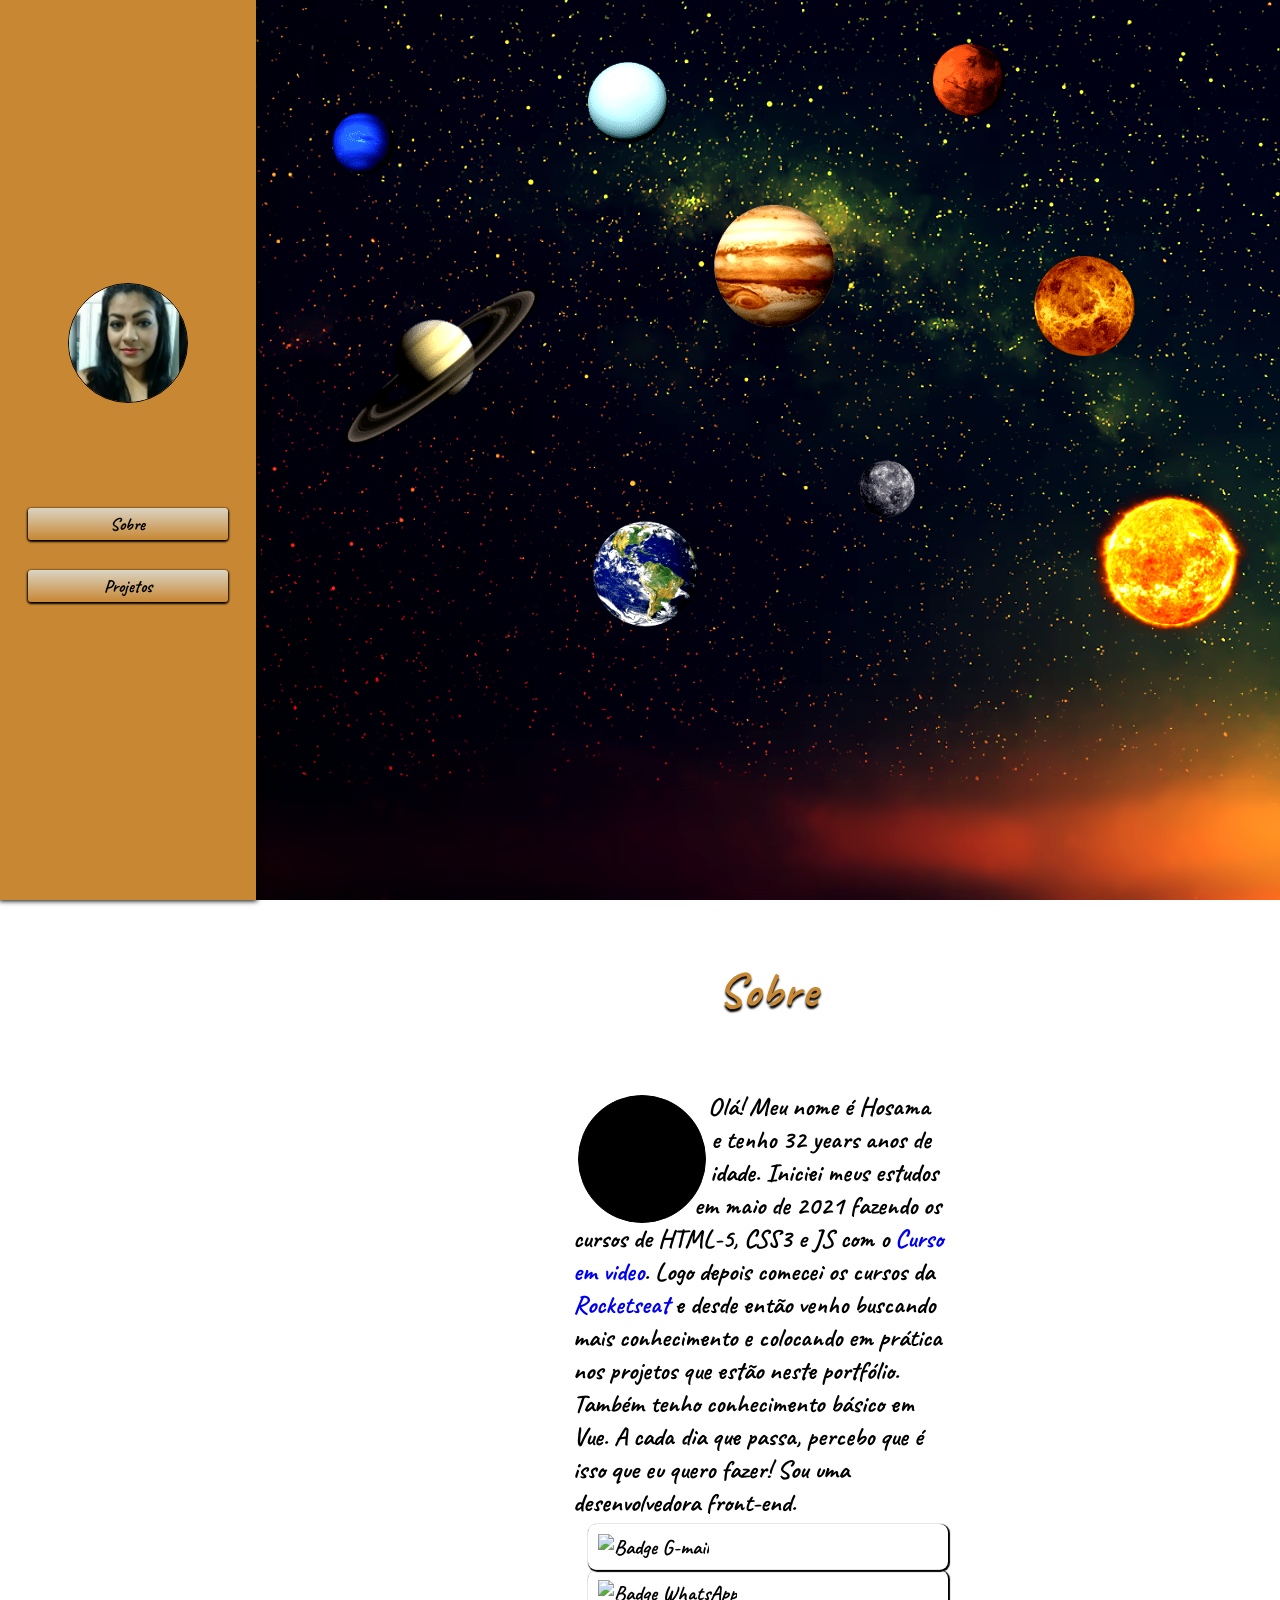
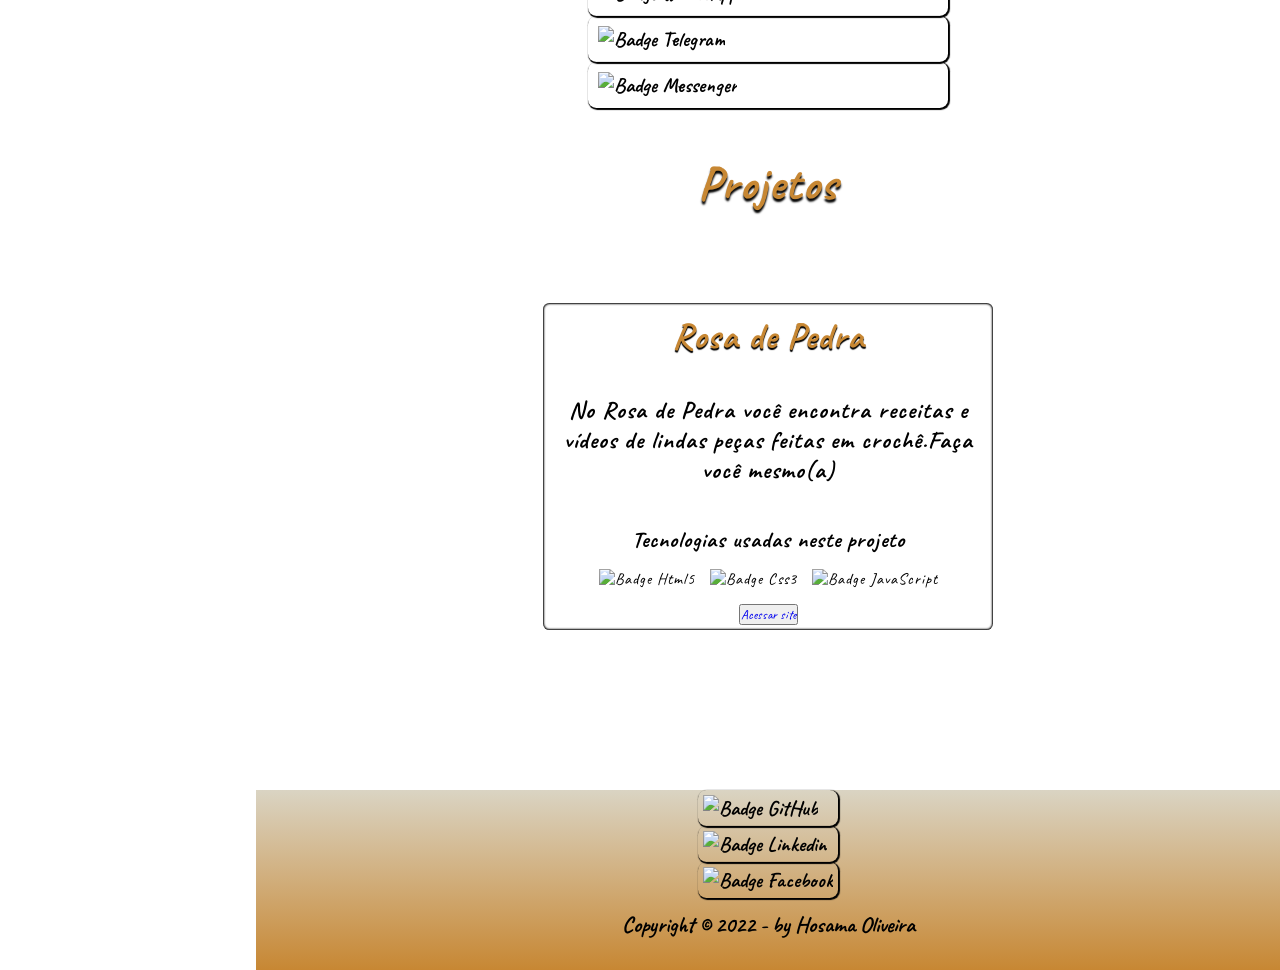
==== commit 4e02d67b: "Alterações no visual e no idioma, melhoras no carousel" ====
--- a/index.html
+++ b/index.html
@@ -3,12 +3,12 @@
 <head>
   <meta charset="UTF-8">
   <meta http-equiv="X-UA-Compatible" content="IE=edge">
-  <meta name="viewport" content="width=device-width, initial-scale=1.0, maximun-scale=1.0 user-scalable=no">
+  <meta name="viewport" content="width=device-width, initial-scale=1.0">
   <meta name="author" content="Hosama Oliveira">
   <link rel="stylesheet" href="style.css">
   <link rel="icon" href="./imagens/icon5.png">
   <meta name="description" content="Olá, meu nome é Hosama e este é o meu portfólio. Aqui você encontra projetos feitos por mim, a fim de mostrar meu conhecimento como desenvolvedora front-end.">
-  <meta name="theme-color" content="#c78733">
+  <meta name="theme-color" content="#020114">
   <title>Hosama Oliveira</title>
 </head>
 
@@ -16,15 +16,15 @@
 
   <header onmouseenter="onMouse=true" onmouseleave="onMouse=false">
     <div id="parallax">
-      <img src="./imagens/solT.png" alt="" data-speed="1" class="layer">
-      <img src="./imagens/mercurioT.png" alt="" data-speed="8" class="layer">
-      <img src="./imagens/venusT.png" alt="" data-speed="-4" class="layer">
-      <img src="./imagens/terraT.png" alt="" data-speed="5" class="layer">
-      <img src="./imagens/marteT.png" alt="" data-speed="2" class="layer">
-      <img src="./imagens/jupiterT.png" alt="" data-speed="-3" class="layer">
-      <img src="./imagens/saturnoT.png" alt="" data-speed="-3" class="layer">
-      <img src="./imagens/uranoT.png" alt="" data-speed="5" class="layer">
-      <img src="./imagens/netunoT.png" alt="" data-speed="6" class="layer">
+      <img src="./imagens/solT.png" alt="Sol" data-speed="1" class="layer">
+      <img src="./imagens/mercurioT.png" alt="Mercurio" data-speed="8" class="layer">
+      <img src="./imagens/venusT.png" alt="Venus" data-speed="-4" class="layer">
+      <img src="./imagens/terraT.png" alt="Terra" data-speed="5" class="layer">
+      <img src="./imagens/marteT.png" alt="Marte" data-speed="2" class="layer">
+      <img src="./imagens/jupiterT.png" alt="Jupiter" data-speed="-3" class="layer">
+      <img src="./imagens/saturnoT.png" alt="Saturno" data-speed="-3" class="layer">
+      <img src="./imagens/uranoT.png" alt="Uranu" data-speed="5" class="layer">
+      <img src="./imagens/netunoT.png" alt="Netuno" data-speed="6" class="layer">
     </div>
 
     <div id="name">
@@ -49,9 +49,8 @@
 
       <nav>
         <ul>
-          <li><a href="#boxAbout"><span>About</span></a></li>
-          <li><a href="#boxProjects">Projects</a></li>
-          <li><a href="#boxContacts">Contacts</a></li>
+          <li><a href="#boxAbout"><span>Sobre</span></a></li>
+          <li><a href="#boxProjects">Projetos</a></li>
         </ul>
       </nav>
     </div>
@@ -60,12 +59,12 @@
   <main>
 
     <div class="title2" id="boxAbout">
-      <h2 data-anime="up">About</h2>
+      <h2 data-anime="up">Sobre</h2>
     </div>
 
-    <div class="capsulePhotoAbout">
+    <div class="capsulePhotoAbout" data-anime="up">
 
-      <img src="" alt="Foto pessoal" id="userImage" data-anime="up">
+      <img src="" alt="Foto pessoal" id="userImage">
 
       <p id="userBio" data-anime="left"></p>
 
@@ -74,71 +73,88 @@
         <p id="locat"></p>
       </div>
 
-      <p id="about" data-anime="up">I am currently <span id="showAge"></span> old, I started my studies in May 2021, I ended up falling in love with programming and with each passing day I feel more excited to continue this journey. </p>
+      <p id="about">
+        Olá! Meu nome é Hosama e tenho <span id="showAge"></span> anos de idade. Iniciei meus estudos em maio de 2021 fazendo os cursos de HTML-5, CSS3 e JS com o <a href="https://www.cursoemvideo.com/" target="_blank">Curso em video</a>. Logo depois comecei os cursos da  <a href="https://app.rocketseat.com.br/?" target="_blank">Rocketseat</a> e desde então venho buscando mais conhecimento e colocando em prática nos projetos que estão neste portfólio. Também tenho conhecimento básico em Vue. A cada dia que passa, percebo que é isso que eu quero fazer! Sou uma desenvolvedora front-end.
+      </p>
+
+      <div class="icons" id="boxContacts">
+
+        <a href="mailto:hosama17@gmail.com" target="_blank" class="icon" rel="noopener"><img src="https://img.shields.io/badge/-Gmail-020114?style=plastic&logo=Gmail" alt="Badge G-mail"><span class="linkIcon"></span></a>
+  
+        <a href="https://wa.me/5547988870279" target="_blank" class="icon" rel="noopener"><img src="https://img.shields.io/badge/-WhatsApp-020114?style=plastic&logo=WhatsApp" alt="Badge WhatsApp"><span class="linkIcon"></span></a>
+
+        <a href="https://t.me/HosamaOliveira" target="_blank" class="icon" rel="noopener"><img src="https://img.shields.io/badge/-Telegram-020114?style=plastic&logo=Telegram" alt="Badge Telegram"><span class="linkIcon"></span></a>
+  
+        <a href="https://www.messenger.com/t/zama.oliveira.16" target="_blank" class="icon" rel="noopener"><img src="https://img.shields.io/badge/-Messenger-020114?style=plastic&logo=Messenger" alt="Badge Messenger"><span class="linkIcon"></span></a>
+      </div>
+    </div>   
+
+    <div class="title2" id="boxProjects">
+      <h2 data-anime="up">Projetos</h2>
     </div>
 
-    <div class="title2" id="boxProjects">
-      <h2 data-anime="up">Projects</h2>
-    </div>
-
-    <div class="capsule">
+    <div id="capsule">
 
       <div class="carouselCapsule" id="scrollWheel">
 
-        <div class="carousel" data-anime="up">
-          <div class="capsuleCarousel">
+        <div class="carousel">
+          <div class="capsuleCarousel" data-anime="up">
             <h3><a href="https://hosamaoliveira.github.io/Rosa_de_Pedra/" target="_blank" rel="noopener">Rosa de Pedra</a></h3>
 
-            <p>A site that has step-by-step content of products made in crochet.</p>
-            <span>Technologies used in this project</span>
+            <p>No Rosa de Pedra você encontra receitas e vídeos de lindas peças feitas em crochê.Faça você mesmo(a)</p>
+            <span>Tecnologias usadas neste projeto</span>
 
             <div class="icons">
-              <img src="https://img.shields.io/badge/-Html5-000000?style=plastic&logo=Html5" alt="Badge Html5">
-              <img src="https://img.shields.io/badge/-Css3-000000?style=plastic&logo=Css3" alt="Badge Css3">
-              <img src="https://img.shields.io/badge/-JavaScript-000000?style=plastic&logo=JavaScript" alt="Badge JavaScript">
+              <img src="https://img.shields.io/badge/-Html5-020114?style=plastic&logo=Html5" alt="Badge Html5">
+              <img src="https://img.shields.io/badge/-Css3-020114?style=plastic&logo=Css3" alt="Badge Css3">
+              <img src="https://img.shields.io/badge/-JavaScript-020114?style=plastic&logo=JavaScript" alt="Badge JavaScript">
             </div>
+            <button class="accessWebsite"><a href="https://hosamaoliveira.github.io/Rosa_de_Pedra/" target="_blank" rel="noopener">Acessar site</a></button>
           </div>
         </div>
 
         <div class="carousel" data-anime="up">
           <div class="capsuleCarousel">
-            <h3><a href="https://hosamaoliveira.github.io/WebComponent/" target="_blank" rel="noopener">Web component</a></h3>
+            <h3><a href="https://hosamaoliveira.github.io/WebComponent/" target="_blank" rel="noopener">Componente web</a></h3>
 
-            <p>Notes system. A web component with vanilla javaScript</p>
-            <span>Technologies used in this project</span>
+            <p>Sistema de notas. Um componente web feito com javaScript puro.</p>
+            <span>Tecnologia usada neste projeto</span>
       
             <div class="icons">
-              <img src="https://img.shields.io/badge/-JavaScript-000000?style=plastic&logo=JavaScript" alt="Badge JavaScript">
+              <img src="https://img.shields.io/badge/-JavaScript-020114?style=plastic&logo=JavaScript" alt="Badge JavaScript">
             </div>
+            <button class="accessWebsite"><a href="https://hosamaoliveira.github.io/WebComponent/" target="_blank" rel="noopener">Acessar site</a></button>
           </div>
         </div>
 
         <div class="carousel" data-anime="up">
           <div class="capsuleCarousel">
-            <h3><a href="https://hosamaoliveira.github.io/Side-menu-component/" target="_blank" rel="noopener">Side menu component</a></h3>
+            <h3><a href="https://hosamaoliveira.github.io/Side-menu-component/" target="_blank" rel="noopener">Menu lateral</a></h3>
 
-            <p>Side menu of the Rosa de Pedra website.</p>
-            <span>Technologies used in this project</span>
+            <p>Componente para o site Rosa de Pedra.</p>
+            <span>Tecnologia usada neste projeto</span>
     
             <div class="icons">
-              <img src="https://img.shields.io/badge/-JavaScript-000000?style=plastic&logo=JavaScript" alt="Badge JavaScript">
+              <img src="https://img.shields.io/badge/-JavaScript-020114?style=plastic&logo=JavaScript" alt="Badge JavaScript">
             </div>
+            <button class="accessWebsite"><a href="https://hosamaoliveira.github.io/Side-menu-component/" target="_blank" rel="noopener">Acessar site</a></button>
           </div>
         </div>
 
         <div class="carousel" data-anime="up">
           <div class="capsuleCarousel">
 
-            <h3><a href="https://hosamaoliveira.github.io/Cracha-NLW/" target="_blank" rel="noopener">Personalized badge</a></h3>
+            <h3><a href="https://hosamaoliveira.github.io/Cracha-NLW/" target="_blank" rel="noopener">Crachá virtual</a></h3>
 
-            <p>DoWhile virtual badge, a static application with the objective of displaying user information brought from the GitHub API and inserting it into a layout with the face of the DoWhile 2021 event</p>
-            <span>Technologies used in this project</span>
+            <p>Crachá virtual DoWhile, um aplicativo estático com o objetivo de exibir informações do usuário trazidas da API do GitHub e inseri-las em um layout com a cara do evento DoWhile 2021</p>
+            <span>Tecnologias usadas neste projeto</span>
 
             <div class="icons">
-              <img src="https://img.shields.io/badge/-Html5-000000?style=plastic&logo=Html5" alt="Badge Html5">
-              <img src="https://img.shields.io/badge/-Css3-000000?style=plastic&logo=Css3" alt="Badge Css3">
-              <img src="https://img.shields.io/badge/-JavaScript-000000?style=plastic&logo=JavaScript" alt="Badge JavaScript">
+              <img src="https://img.shields.io/badge/-Html5-020114?style=plastic&logo=Html5" alt="Badge Html5">
+              <img src="https://img.shields.io/badge/-Css3-020114?style=plastic&logo=Css3" alt="Badge Css3">
+              <img src="https://img.shields.io/badge/-JavaScript-020114?style=plastic&logo=JavaScript" alt="Badge JavaScript">
             </div>
+            <button class="accessWebsite"><a href="https://hosamaoliveira.github.io/Cracha-NLW/" target="_blank" rel="noopener">Acessar site</a></button>
           </div>
         </div>
 
@@ -146,52 +162,33 @@
           <div class="capsuleCarousel">
             <h3><a href="https://hosamaoliveira.github.io/Desafio-Modal/" target="_blank" rel="noopener">Modal</a></h3>
 
-            <p>Click "open window" to open the modal, click esc to close.</p>
+            <p>Clique em "abrir janela" para abrir o modal, clique em esc para fechar.</p>
 
-            <span>Technologies used in this project</span>
+            <span>Tecnologias usadas neste projeto</span>
 
             <div class="icons">
-              <img src="https://img.shields.io/badge/-Html5-000000?style=plastic&logo=Html5" alt="Badge Html5">
-              <img src="https://img.shields.io/badge/-Css3-000000?style=plastic&logo=Css3" alt="Badge Css3">
-              <img src="https://img.shields.io/badge/-JavaScript-000000?style=plastic&logo=JavaScript" alt="Badge JavaScript">
+              <img src="https://img.shields.io/badge/-Html5-020114?style=plastic&logo=Html5" alt="Badge Html5">
+              <img src="https://img.shields.io/badge/-Css3-020114?style=plastic&logo=Css3" alt="Badge Css3">
+              <img src="https://img.shields.io/badge/-JavaScript-020114?style=plastic&logo=JavaScript" alt="Badge JavaScript">
             </div>
+            <button class="accessWebsite"><a href="https://hosamaoliveira.github.io/Desafio-Modal/" target="_blank" rel="noopener">Acessar site</a></button>
           </div>
 
         </div>
       </div>
     </div>
 
-    <div class="title2" id="boxContacts">
-      <h2 data-anime="up">Social - Links</h2>
-    </div>
-
-    <div class="icons" id="iconsLinks" data-anime="left">
-
-      <a href="https://github.com/HosamaOliveira" target="_blank" class="icon" rel="noopener"><img src="https://img.shields.io/badge/-GitHub-000000?style=plastic&logo=GitHub" alt="Badge GitHub"><span class="linkIcon">https://github.com/HosamaOliveira</span></a>
-
-      <a href="mailto:hosama17@gmail.com" target="_blank" class="icon" rel="noopener"><img src="https://img.shields.io/badge/-Gmail-000000?style=plastic&logo=Gmail" alt="Badge G-mail"><span class="linkIcon">hosama17@gmail.com</span></a>
-
-      <a href="https://wa.me/5547988870279" target="_blank" class="icon" rel="noopener"><img src="https://img.shields.io/badge/-WhatsApp-000000?style=plastic&logo=WhatsApp" alt="Badge WhatsApp"><span class="linkIcon">+55 (47) 9 8887-0279</span></a>
-    </div>
-
-    <div class="title2" id="boxTechnologies">
-      <h2 data-anime="up">Technologies</h2>
-    </div>
-
-    <div class="icons"  data-anime="right">      
-      <img src="https://img.shields.io/badge/-Html5-000000?style=plastic&logo=Html5" alt="Badge Html5">
-      <img src="https://img.shields.io/badge/-Css3-000000?style=plastic&logo=Css3" alt="Badge Css3">
-      <img src="https://img.shields.io/badge/-JavaScript-000000?style=plastic&logo=JavaScript" alt="Badge JavaScript">
-      <img src="https://img.shields.io/badge/-Vue.Js-000000?style=plastic&logo=Vue.Js" alt="Badge Vue">
-      <img src="https://img.shields.io/badge/-Git-000000?style=plastic&logo=Git" alt="Badge Git">
-      <img src="https://img.shields.io/badge/-GitHub-000000?style=plastic&logo=GitHub" alt="Badge GitHub"> 
-      <img src="https://img.shields.io/badge/-VisualStudioCode-000000?style=plastic&logo=VisualStudioCode" alt="Badge Visual Studio Code">
-    </div>
-
+    <div id="moveUp"><img src="./imagens/seta.png" alt="" onclick="scrollToTop()"></div>
   </main>
   
-  <footer>
-    <div id="moveUp"><img src="./imagens/seta.png" alt="" onclick="scrollToTop()"></div>
+  <footer> 
+    <div class="itens">
+      <a href="https://github.com/HosamaOliveira" target="_blank" class="icon" rel="noopener"><img src="https://img.shields.io/badge/-GitHub-020114?style=plastic&logo=GitHub" alt="Badge GitHub"><span class="linkIcon"></span></a>
+
+      <a href="https://www.linkedin.com/in/hosama-gonçalves-oliveira-9405a8229/" target="_blank" class="icon" rel="noopener"><img src="https://img.shields.io/badge/-Linkedin-020114?style=plastic&logo=Linkedin" alt="Badge Linkedin"><span class="linkIcon"></span></a>
+
+      <a href="https://www.facebook.com/zama.oliveira.16" target="_blank" class="icon" rel="noopener"><img src="https://img.shields.io/badge/-Facebook-020114?style=plastic&logo=Facebook" alt="Badge Facebook"><span class="linkIcon"></span></a>
+    </div>   
     <p id="copyright"> Copyright &copy; 2022 - by Hosama Oliveira</p><br/>
   </footer>
 
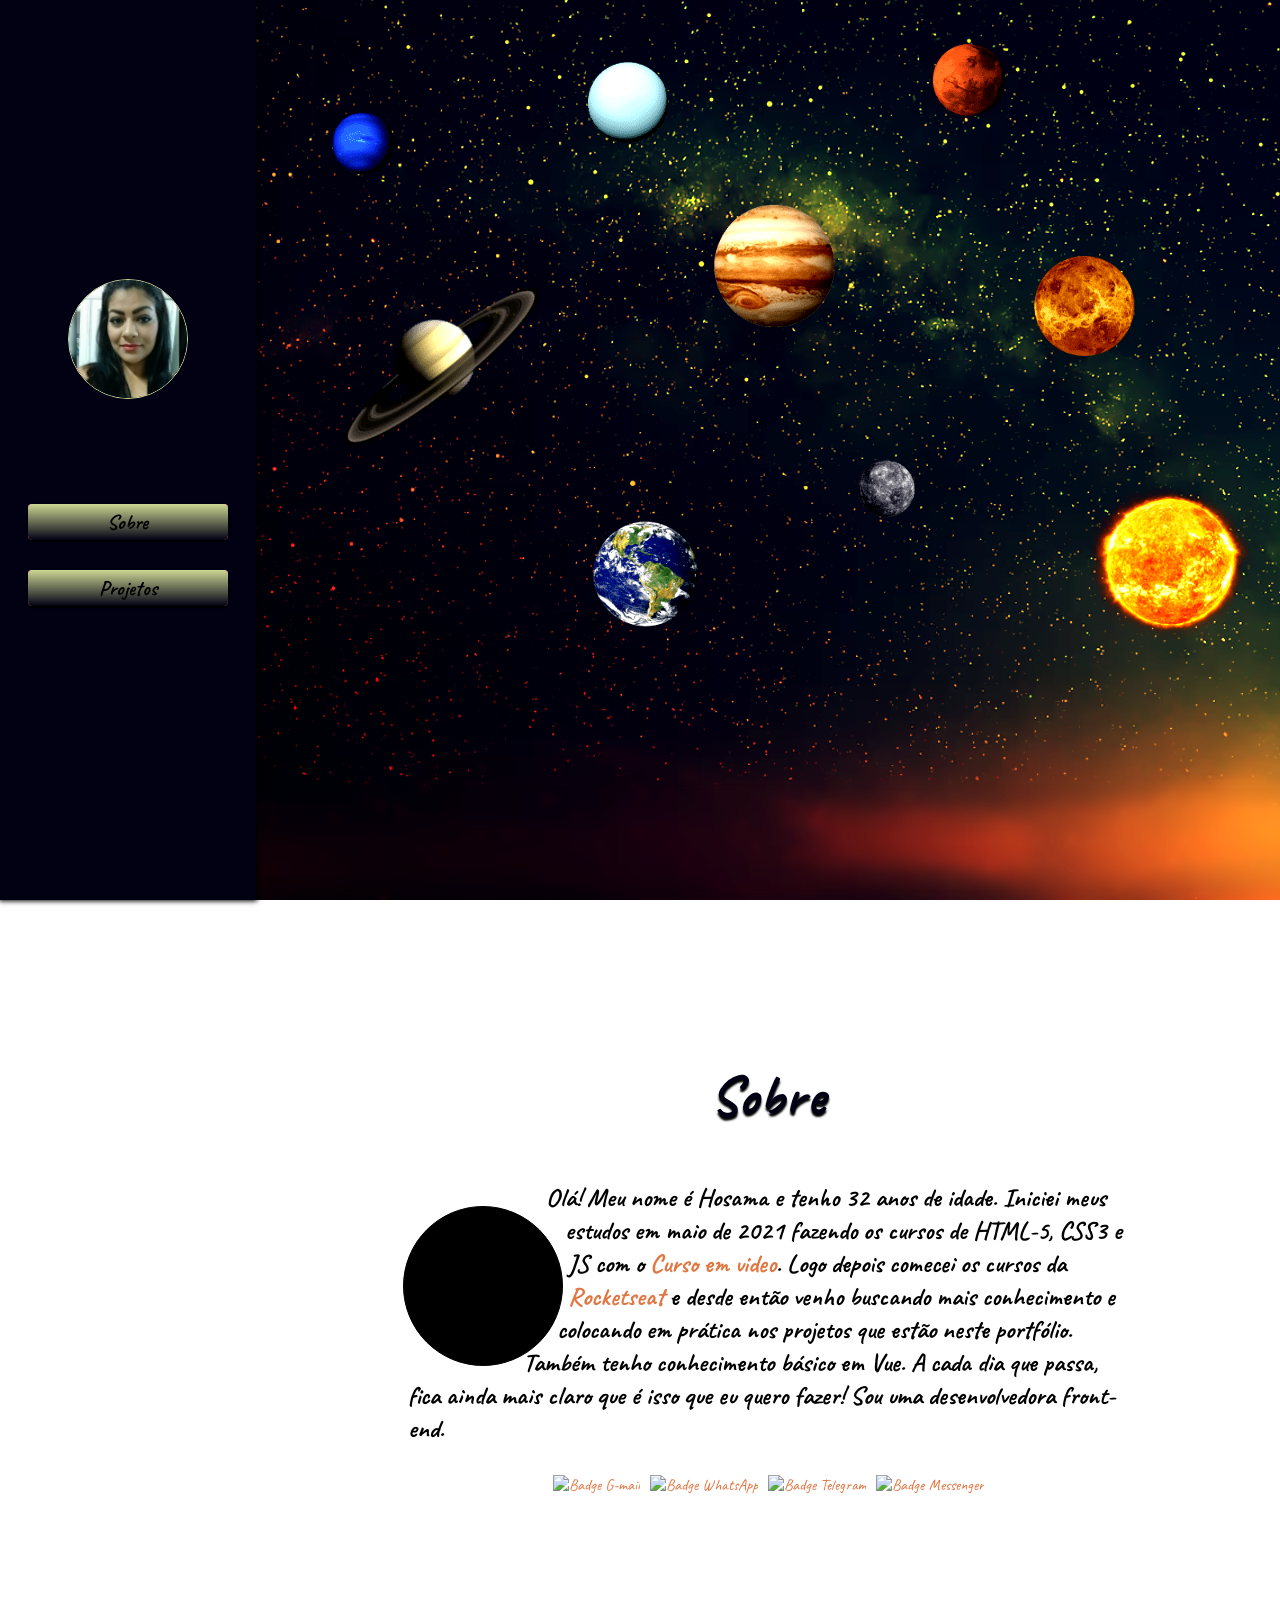
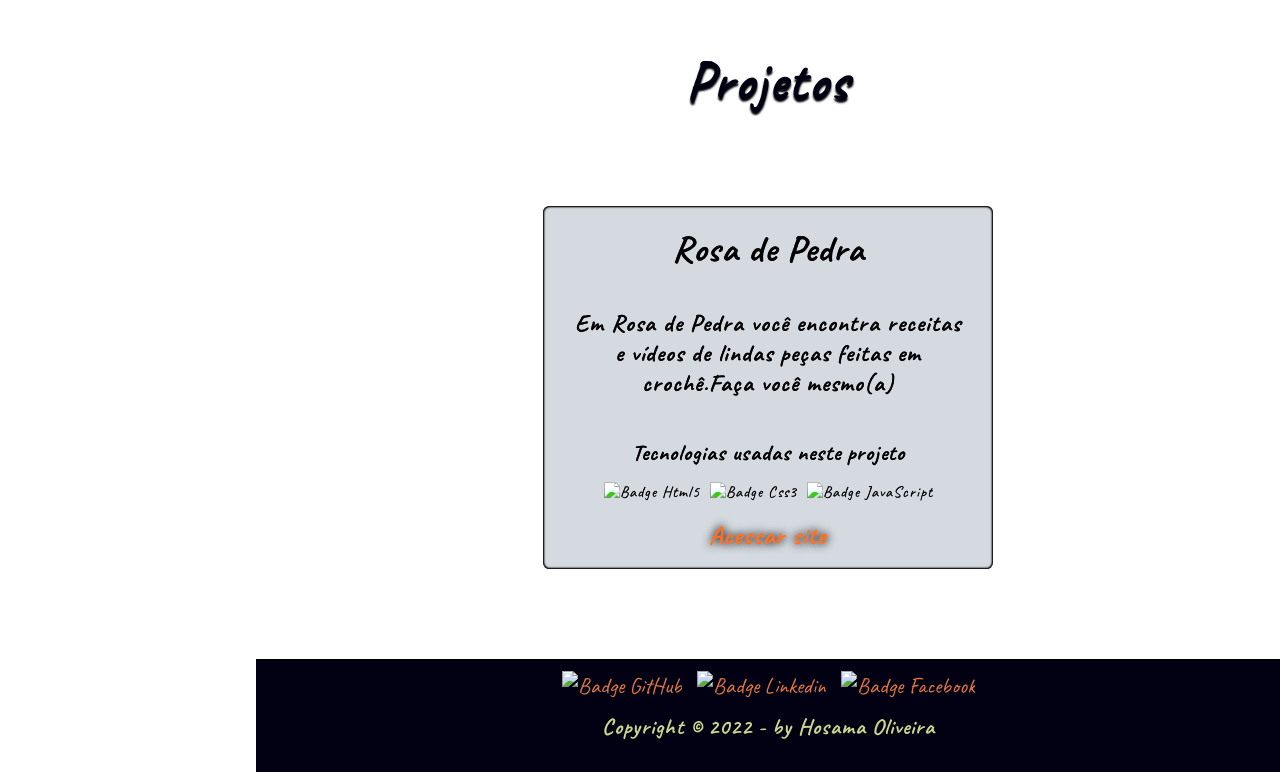
==== commit 21934716: "Alterações na gramática" ====
--- a/index.html
+++ b/index.html
@@ -74,7 +74,7 @@
       </div>
 
       <p id="about">
-        Olá! Meu nome é Hosama e tenho <span id="showAge"></span> anos de idade. Iniciei meus estudos em maio de 2021 fazendo os cursos de HTML-5, CSS3 e JS com o <a href="https://www.cursoemvideo.com/" target="_blank">Curso em video</a>. Logo depois comecei os cursos da  <a href="https://app.rocketseat.com.br/?" target="_blank">Rocketseat</a> e desde então venho buscando mais conhecimento e colocando em prática nos projetos que estão neste portfólio. Também tenho conhecimento básico em Vue. A cada dia que passa, percebo que é isso que eu quero fazer! Sou uma desenvolvedora front-end.
+        Olá! Meu nome é Hosama e tenho <span id="showAge"></span> anos de idade. Iniciei meus estudos em maio de 2021 fazendo os cursos de HTML-5, CSS3 e JS com o <a href="https://www.cursoemvideo.com/" target="_blank">Curso em video</a>. Logo depois comecei os cursos da  <a href="https://app.rocketseat.com.br/?" target="_blank">Rocketseat</a> e desde então venho buscando mais conhecimento e colocando em prática nos projetos que estão neste portfólio. Também tenho conhecimento básico em Vue. A cada dia que passa, fica ainda mais claro que é isso que eu quero fazer! Sou uma desenvolvedora front-end.
       </p>
 
       <div class="icons" id="boxContacts">
@@ -96,12 +96,15 @@
     <div id="capsule">
 
       <div class="carouselCapsule" id="scrollWheel">
-
-        <div class="carousel">
+        <!-- <button id="rightArrow"><img src="./imagens/setaDireita.png" alt=""></button>
+        <button id="leftArrow"><img src="./imagens/setaEsquerda.png" alt=""></button> -->
+
+        <div class="carousel">
+
           <div class="capsuleCarousel" data-anime="up">
             <h3><a href="https://hosamaoliveira.github.io/Rosa_de_Pedra/" target="_blank" rel="noopener">Rosa de Pedra</a></h3>
 
-            <p>No Rosa de Pedra você encontra receitas e vídeos de lindas peças feitas em crochê.Faça você mesmo(a)</p>
+            <p>Em Rosa de Pedra você encontra receitas e vídeos de lindas peças feitas em crochê.Faça você mesmo(a)</p>
             <span>Tecnologias usadas neste projeto</span>
 
             <div class="icons">
@@ -113,8 +116,8 @@
           </div>
         </div>
 
-        <div class="carousel" data-anime="up">
-          <div class="capsuleCarousel">
+        <div class="carousel" >
+          <div class="capsuleCarousel" data-anime="up">
             <h3><a href="https://hosamaoliveira.github.io/WebComponent/" target="_blank" rel="noopener">Componente web</a></h3>
 
             <p>Sistema de notas. Um componente web feito com javaScript puro.</p>
@@ -127,8 +130,8 @@
           </div>
         </div>
 
-        <div class="carousel" data-anime="up">
-          <div class="capsuleCarousel">
+        <div class="carousel">
+          <div class="capsuleCarousel" data-anime="up">
             <h3><a href="https://hosamaoliveira.github.io/Side-menu-component/" target="_blank" rel="noopener">Menu lateral</a></h3>
 
             <p>Componente para o site Rosa de Pedra.</p>
@@ -141,8 +144,8 @@
           </div>
         </div>
 
-        <div class="carousel" data-anime="up">
-          <div class="capsuleCarousel">
+        <div class="carousel">
+          <div class="capsuleCarousel" data-anime="up">
 
             <h3><a href="https://hosamaoliveira.github.io/Cracha-NLW/" target="_blank" rel="noopener">Crachá virtual</a></h3>
 
@@ -158,8 +161,8 @@
           </div>
         </div>
 
-        <div class="carousel" data-anime="up">
-          <div class="capsuleCarousel">
+        <div class="carousel">
+          <div class="capsuleCarousel" data-anime="up">
             <h3><a href="https://hosamaoliveira.github.io/Desafio-Modal/" target="_blank" rel="noopener">Modal</a></h3>
 
             <p>Clique em "abrir janela" para abrir o modal, clique em esc para fechar.</p>
--- a/style.css
+++ b/style.css
@@ -12,8 +12,8 @@
 
 ::-webkit-scrollbar {
   background: transparent;
-  width: 8px;
-  height: 8px;
+  width: 6px;
+  height: 6px;
 }
 
 ::-webkit-scrollbar-track {
@@ -21,27 +21,25 @@
 }
 
 ::-webkit-scrollbar-thumb {
-  background: var(--color2);
+  background: var(--color3);
   box-shadow: inset 0px 0px 5px var(--color);
 }
 
 ::selection {
   /*texto selecionado pelo mouse*/
   background: var(--color);
-  color: var(--color2);
+  color: var(--color3);
 }
 
 :root {
   --color: #000000;
-  --color1: #130a02;
-  --color2: #c78733;
-  --color3: #dad4c3;
+  --color1: #020114;
+  --color2: #e07742;
+  --color3: #ccd693;
   --color4: #ffffff;
-  --color5: #3f3a38;
-  --color6: #a7a5a4;
   --colorHeader: #FFF0B5;
-  --colorTransparent: #ffffff94;
-  --color1Transparent: #ceb19d6c;
+  --colorTransparent: #ffffffc9;
+  --color1Transparent: #a1a5ac8e;
 }
 
 body {
@@ -57,6 +55,7 @@
 a {
   outline: none;
   text-decoration: none;
+  color: var(--color2);
   /* cursor: url(./imagens/cursor4.png) 15 4, auto; */
 }
 
@@ -96,7 +95,7 @@
   margin-top: 15px;
   font-size: 2.7rem;
   font-weight: bolder;
-  color: var(--color2);
+  color: var(--color3);
   text-shadow: var(--color) 1px 4px 1px;
   transition: ease-in-out .5s;
 }
@@ -125,7 +124,8 @@
   max-width: 200px;
   border-radius: .5ex;
   position: relative;
-
+  background-color: hotpink;
+  /* padding: 0px 15px; */
 }
 
 li a {
@@ -138,7 +138,7 @@
   font-size: 1.1rem;
   color: var(--color);
   font-weight: bold;
-  background-image: linear-gradient(var(--color3), var(--color2));
+  background-image: linear-gradient(var(--color3), var(--color1));
   box-shadow: var(--color) 0 1px 2px 1px;
   padding: 2px;
   transition: all .5s;
@@ -151,13 +151,13 @@
   width: 100%;
   letter-spacing: 1px;
   transition: all .5s;
-  background-image: linear-gradient(var(--color2), var(--color6));
+  background-image: linear-gradient(var(--color1), var(--color3));
   box-shadow: 0 .3px 1px .5px var(--color);
   text-shadow: black 1px 1px 1px;
 }
 
 li a:active {
-  color: var(--color2);
+  color: var(--color1);
 }
 
 li::after {
@@ -175,7 +175,7 @@
   width: 100%;
   height: 100%;
   border-radius: 50%;
-  border: 1px solid var(--color);
+  border: 1px solid var(--color3);
   pointer-events: none;
   -webkit-user-drag: none;
 }
@@ -192,7 +192,6 @@
   justify-content: space-between;
   gap: 20px;
   overflow-x: hidden;
-  padding-bottom: 70px;
 }
 
 .title2 {
@@ -201,17 +200,20 @@
   width: 100%;
   font-size: 1.4rem;
   padding: 50px 0 20px;
+  margin-top: 100px;
 }
 
 .title2 h2 {
   width: 100%;
   font-weight: bolder;
-  color: #c78733;
+  color: var(--color1);
   text-shadow: #000000 0 3px 2px;
   margin: auto;
 }
 
 .capsulePhotoAbout {
+  width: 100%;
+  max-width: 750px;
   text-align: center;
   align-items: center;
   padding: 0 5px 10px;
@@ -251,16 +253,17 @@
 }
 
 #about {
-  width: 98%;
-  max-width: 370px;
+  width: 100%;
+  padding: 10px;
   font-weight: bold;
   color: var(--color);
   font-size: 1.3rem;
   margin-top: 30px;
+  margin: auto;
   transition: 2s ease;
 }
 
-.capsule {
+#capsule {
   width: 100%;
   height: 100%;
   background: url(./imagens/fundo1.avif)no-repeat center/cover fixed;
@@ -276,6 +279,39 @@
   overflow-y: hidden;
   scroll-snap-type: x mandatory;
 }
+
+/* #rightArrow {
+  display: none;
+  width: 40px;
+  height: 40px;
+  position: absolute;
+  right: 5px;
+  background-color: var(--color);
+  padding: 7px;
+  border-radius: 1ex;
+}
+
+#rightArrow img {
+  width: 100%;
+  height: 100%;
+}
+
+#leftArrow {
+  display: none;
+  width: 40px;
+  height: 40px;
+  position: absolute;
+  left: 5px;
+  background-color: var(--color);
+  padding: 7px;
+  border-radius: 1ex;
+}
+
+#leftArrow img {
+  width: 100%;
+  height: 100%;
+} */
+
 
 .carousel {
   flex: none;
@@ -295,27 +331,25 @@
   max-width: 450px;
   margin: 20px auto;
   border-radius: 1ex;
-  padding: 5px;
-  background-color: rgba(255, 255, 255, 0.281);
+  padding: 15px;
+  background-color: var(--color1Transparent);
   letter-spacing: 1px;
   box-shadow: inset #000000 0 0 2px 1px;
-}
-
-#arrow {
+  /* z-index: 5; */
+}
+
+/* #arrow {
   display: flex;
   justify-content: space-between;
   width: 100%;
-  /* background-color: yellow; */
   position: absolute;
   left: 0;
 }
 
 #arrow img {
   width: 20px;
-  /* padding: 0 10px; */
-  /* background-color: firebrick; */
   margin: 0 20px 0;
-}
+} */
 
 .capsuleCarousel h3 {
   width: 100%;
@@ -323,15 +357,14 @@
   margin: auto;
   pointer-events: all;
   border-radius: 1ex;
-  color: var(--color2);
+  color: var(--color);
 }
 
 .capsuleCarousel h3 a {
-  font-size: 1.9rem;
+  font-size: 2rem;
   font-weight: bolder;
   padding: 0 10px;
-  color: var(--color2);
-  text-shadow: #000000 0 2px 1px;
+  color: var(--color);
 }
 
 .carousel p {
@@ -350,9 +383,9 @@
 .icons {
   text-align: center;
   width: 95%;
-  max-width: 400px;
   padding: 5px;
   margin: auto;
+  /* background-color: darkblue; */
 }
 
 .icons img {
@@ -361,6 +394,25 @@
 
 .linkIcon {
   display: none;
+}
+
+.accessWebsite {
+  display: flex;
+  font-weight: bolder;
+  width: 60%;
+  font-size: 1.2rem;
+  background-color: transparent;
+  border-radius: 1ex;
+  border: none;
+  text-shadow: var(--color) 0 0 10px;
+  letter-spacing: 1px;
+}
+
+.accessWebsite a {
+  width: 100%;
+  pointer-events: visible;
+  border-radius: 1ex;
+  padding: 2px;
 }
 
 footer {
@@ -371,17 +423,22 @@
   justify-content: center;
   align-items: center;
   font-size: 1.1rem;
-  background-image: linear-gradient(var(--color3), var(--color2));
+  border-top: var(--color) 2px solid;
+  background-color: var(--color1);
+}
+
+footer .icons {
+  margin-top: 20px;
 }
 
 #moveUp {
   display: none;
   position: fixed;
-  bottom: 55px;
+  bottom: 0;
   right: 0;
   width: 40px;
   height: 40px;
-  background-color: y;
+  z-index: 1;
 }
 
 #moveUp img {
@@ -391,14 +448,20 @@
 }
 
 footer p {
-  display: flex;
-  align-items: center;
-  justify-content: center;
-  text-align: center;
   width: 100%;
   padding: 2px;
   margin-top: 10px;
-  font-weight: bold;
+  font-weight: bolder;
+  letter-spacing: 1px;
+  color: var(--color3);
+  text-shadow: var(--color) 1px 1px 1px;
+  margin-bottom: 10px;
+}
+
+footer .itens {
+  margin-top: 10px;
+  display: flex;
+  gap: 15px;
 }
 
 /* ------------------Media-Width---------------------*/
@@ -412,6 +475,18 @@
   #userName {
     font-size: 2.8rem;
   }
+
+  ul {
+    gap: 10px;
+  }
+
+  .capsulePhotoAbout {
+    width: 95%;
+  }
+
+  footer p {
+    margin-bottom: 0;
+  }
 }
 
 @media (min-width: 500px) {
@@ -422,6 +497,15 @@
   #userName {
     font-size: 2.9rem;
   }
+
+  ul {
+    gap: 15px;
+  }
+
+  .capsulePhotoAbout {
+    width: 90%;
+  }
+
 }
 
 @media (min-width: 600px) {
@@ -432,6 +516,27 @@
   #userName {
     font-size: 3rem;
   }
+
+  ul {
+    gap: 20px;
+  }
+
+  .accessWebsite {
+    font-size: 1.4rem;
+  }
+
+  .capsulePhotoAbout {
+    width: 85%;
+  }
+
+  /* #rightArrow {
+    display: flex;
+  }
+
+  #leftArrow {
+    display: flex;
+  } */
+
 }
 
 @media (min-width: 700px) {
@@ -441,6 +546,14 @@
 
   #userName {
     font-size: 3.1rem;
+  }
+
+  ul {
+    gap: 25px;
+  }
+
+  .capsulePhotoAbout {
+    width: 80%;
   }
 }
 
@@ -483,8 +596,9 @@
     left: 0;
     height: 100vh;
     width: 25%;
-    background-color: var(--color2);
+    background-color: var(--color1);
     box-shadow: var(--color) 0px 0px 5px 1px;
+    /* filter: contrast(120%); */
   }
 
   #imageMenu {
@@ -499,8 +613,7 @@
     text-align: center;
     font-weight: bolder;
     padding: 5px;
-    color: var(--color);
-    text-shadow: #000000 0 0 1px;
+    color: var(--color3);
   }
 
   nav {
@@ -523,6 +636,7 @@
 
   li a {
     padding: 5px;
+    font-size: 1.3rem;
   }
 
   main {
@@ -535,8 +649,8 @@
   }
 
   .capsulePhotoAbout {
-    width: 60%;
-    max-width: 400px;
+    width: 85%;
+    /* background-color: saddlebrown; */
   }
 
   #userImage {
@@ -551,8 +665,10 @@
   }
 
   #about {
+    width: 100%;
     text-align: left;
     font-size: 1.6rem;
+    /* background-color: firebrick; */
   }
 
   #userBio {
@@ -563,6 +679,13 @@
     display: none;
   }
 
+  .capsulePhotoAbout .icons {
+    display: flex;
+    justify-content: center;
+    width: 100%;
+    margin-top: 10px;
+  }
+
   .capsuleCarousel h3 a {
     font-size: 2.3rem;
   }
@@ -575,25 +698,9 @@
     font-size: 1.4rem;
   }
 
-  #iconsLinks {
-    display: flex;
-    flex-direction: column;
-    justify-content: left;
-    align-items: flex-start;
-    gap: 15px;
-    text-align: center;
-    border-radius: 1ex;
-  }
-
-  .icon {
-    display: flex;
-    width: 100%;
-    box-shadow: var(--color) 1px 1px 1px 1px;
-    font-size: 1.3rem;
-    padding: 5px;
-    border-radius: 1ex;
-    color: var(--color);
-    font-weight: bold;
+  .icons {
+    display: flex;
+    justify-content: center;
   }
 
   .linkIcon {
@@ -603,6 +710,7 @@
 
   #moveUp {
     bottom: 5px;
+    cursor: pointer;
   }
 
   footer {
@@ -646,6 +754,26 @@
 
   #sideMenuCapsule {
     width: 20%;
+  }
+}
+
+@media (min-width: 1200px) {
+  #userName {
+    font-size: 5rem;
+  }
+
+
+  .title2 h2 {
+    font-size: 3.5rem;
+  }
+
+  .accessWebsite {
+    font-size: 1.6rem;
+  }
+
+  #userImage {
+    width: 10em;
+    height: 10em;
   }
 }
 
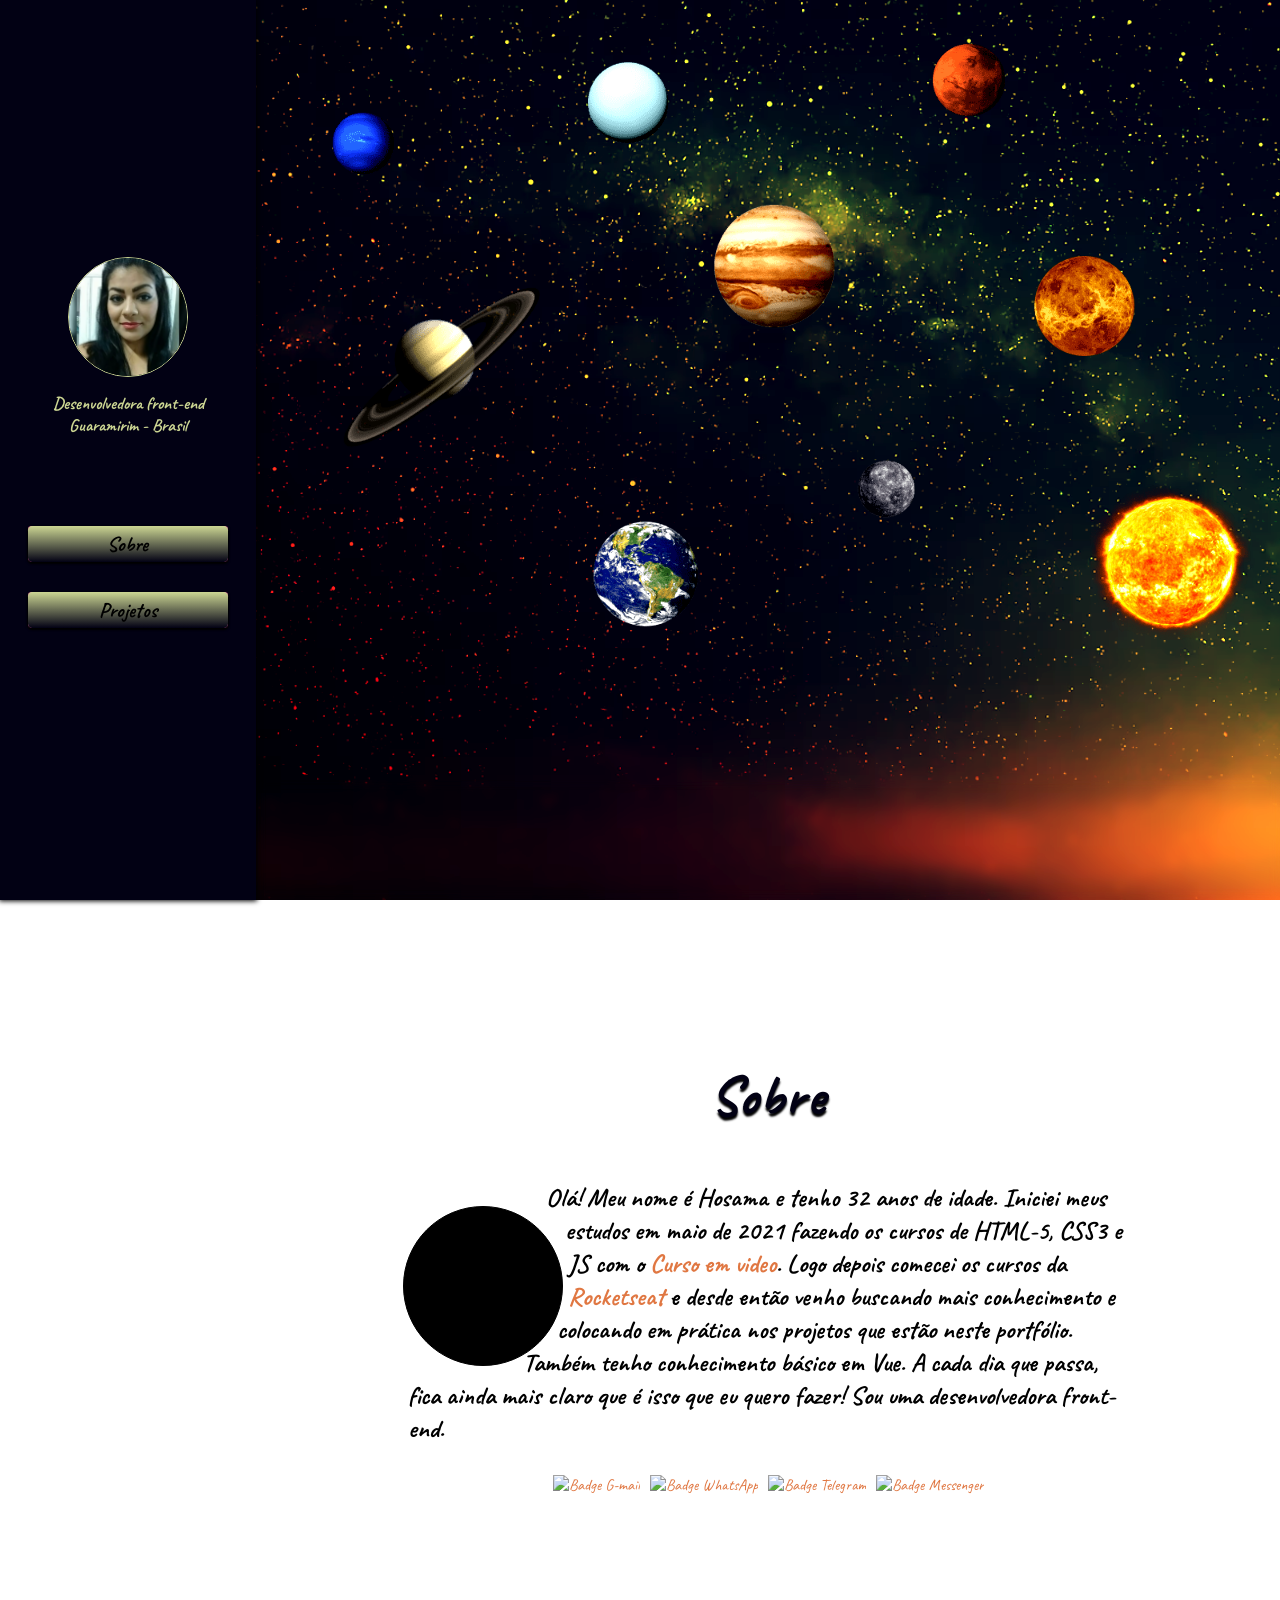
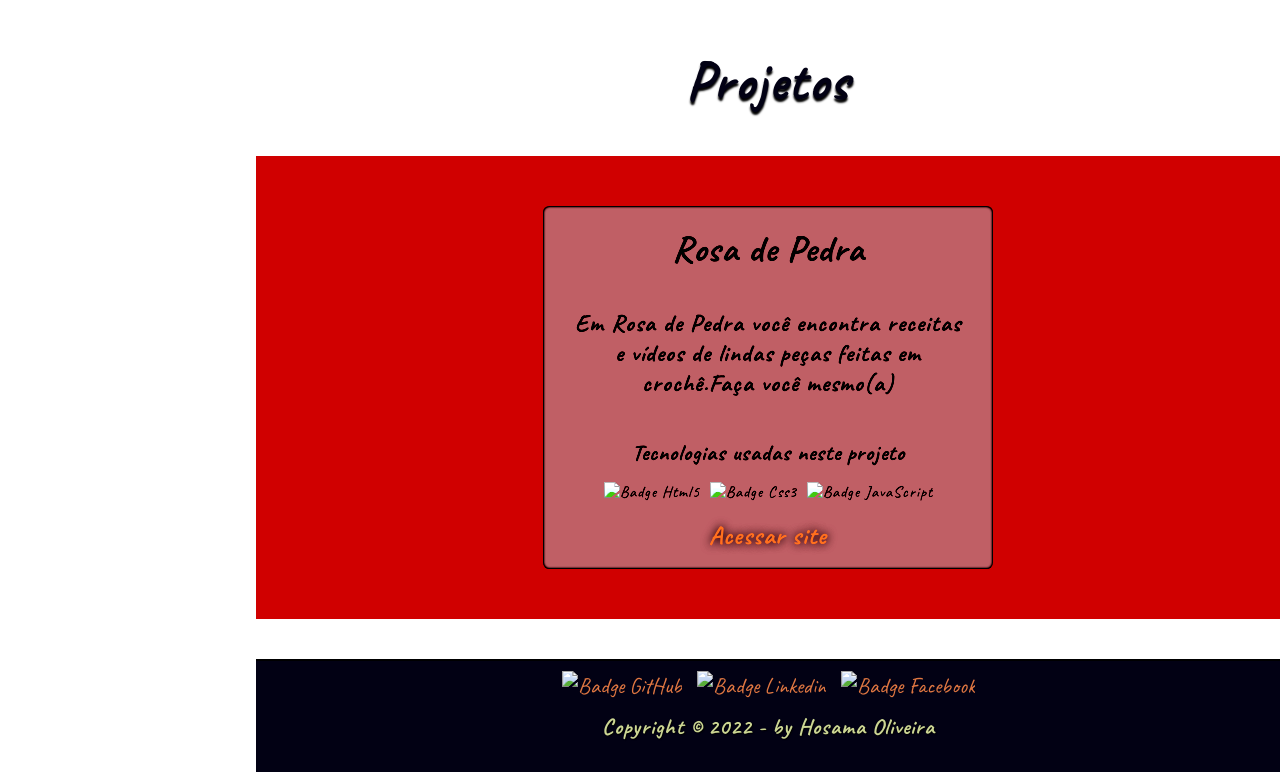
==== commit 3abc83fe: "Remoção da chamada a api do github(location e bio), correção na rolagem x indesejada no h2" ====
--- a/index.html
+++ b/index.html
@@ -43,8 +43,8 @@
       </div>
 
       <div id="bioMenu">
-        <p id="bioSideMenu"></p>
-        <p id="locationSideMenu"></p>
+        <p id="bioSideMenu">Desenvolvedora front-end</p>
+        <p id="locationSideMenu">Guaramirim - Brasil</p>
       </div>     
 
       <nav>
@@ -59,18 +59,18 @@
   <main>
 
     <div class="title2" id="boxAbout">
-      <h2 data-anime="up">Sobre</h2>
-    </div>
-
-    <div class="capsulePhotoAbout" data-anime="up">
+      <h2 data-anime="left">Sobre</h2>
+    </div>
+
+    <div class="capsulePhotoAbout" data-anime="right">
 
       <img src="" alt="Foto pessoal" id="userImage">
 
-      <p id="userBio" data-anime="left"></p>
+      <p id="userBio" data-anime="left">Desenvolvedora front-end</p>
 
       <div id="capsuleLocation" data-anime="right">
         <p id="pin" >📌</p>
-        <p id="locat"></p>
+        <p id="locat">Guaramirim - Brasil</p>
       </div>
 
       <p id="about">
@@ -90,14 +90,14 @@
     </div>   
 
     <div class="title2" id="boxProjects">
-      <h2 data-anime="up">Projetos</h2>
+      <h2 data-anime="left">Projetos</h2>
     </div>
 
     <div id="capsule">
 
       <div class="carouselCapsule" id="scrollWheel">
-        <!-- <button id="rightArrow"><img src="./imagens/setaDireita.png" alt=""></button>
-        <button id="leftArrow"><img src="./imagens/setaEsquerda.png" alt=""></button> -->
+        <!-- <button id="leftArrow" onclick="left()"><img src="./imagens/setaDireita.png" alt=""></button> -->
+        <!-- <button id="leftArrow"><img src="./imagens/setaEsquerda.png" alt=""></button> -->
 
         <div class="carousel">
 
--- a/style.css
+++ b/style.css
@@ -278,6 +278,7 @@
   overflow-x: auto;
   overflow-y: hidden;
   scroll-snap-type: x mandatory;
+  background-color: firebrick;
 }
 
 /* #rightArrow {
@@ -294,9 +295,9 @@
 #rightArrow img {
   width: 100%;
   height: 100%;
-}
-
-#leftArrow {
+} */
+
+/* #leftArrow {
   display: none;
   width: 40px;
   height: 40px;
@@ -531,9 +532,9 @@
 
   /* #rightArrow {
     display: flex;
-  }
-
-  #leftArrow {
+  } */
+
+  /* #leftArrow {
     display: flex;
   } */
 
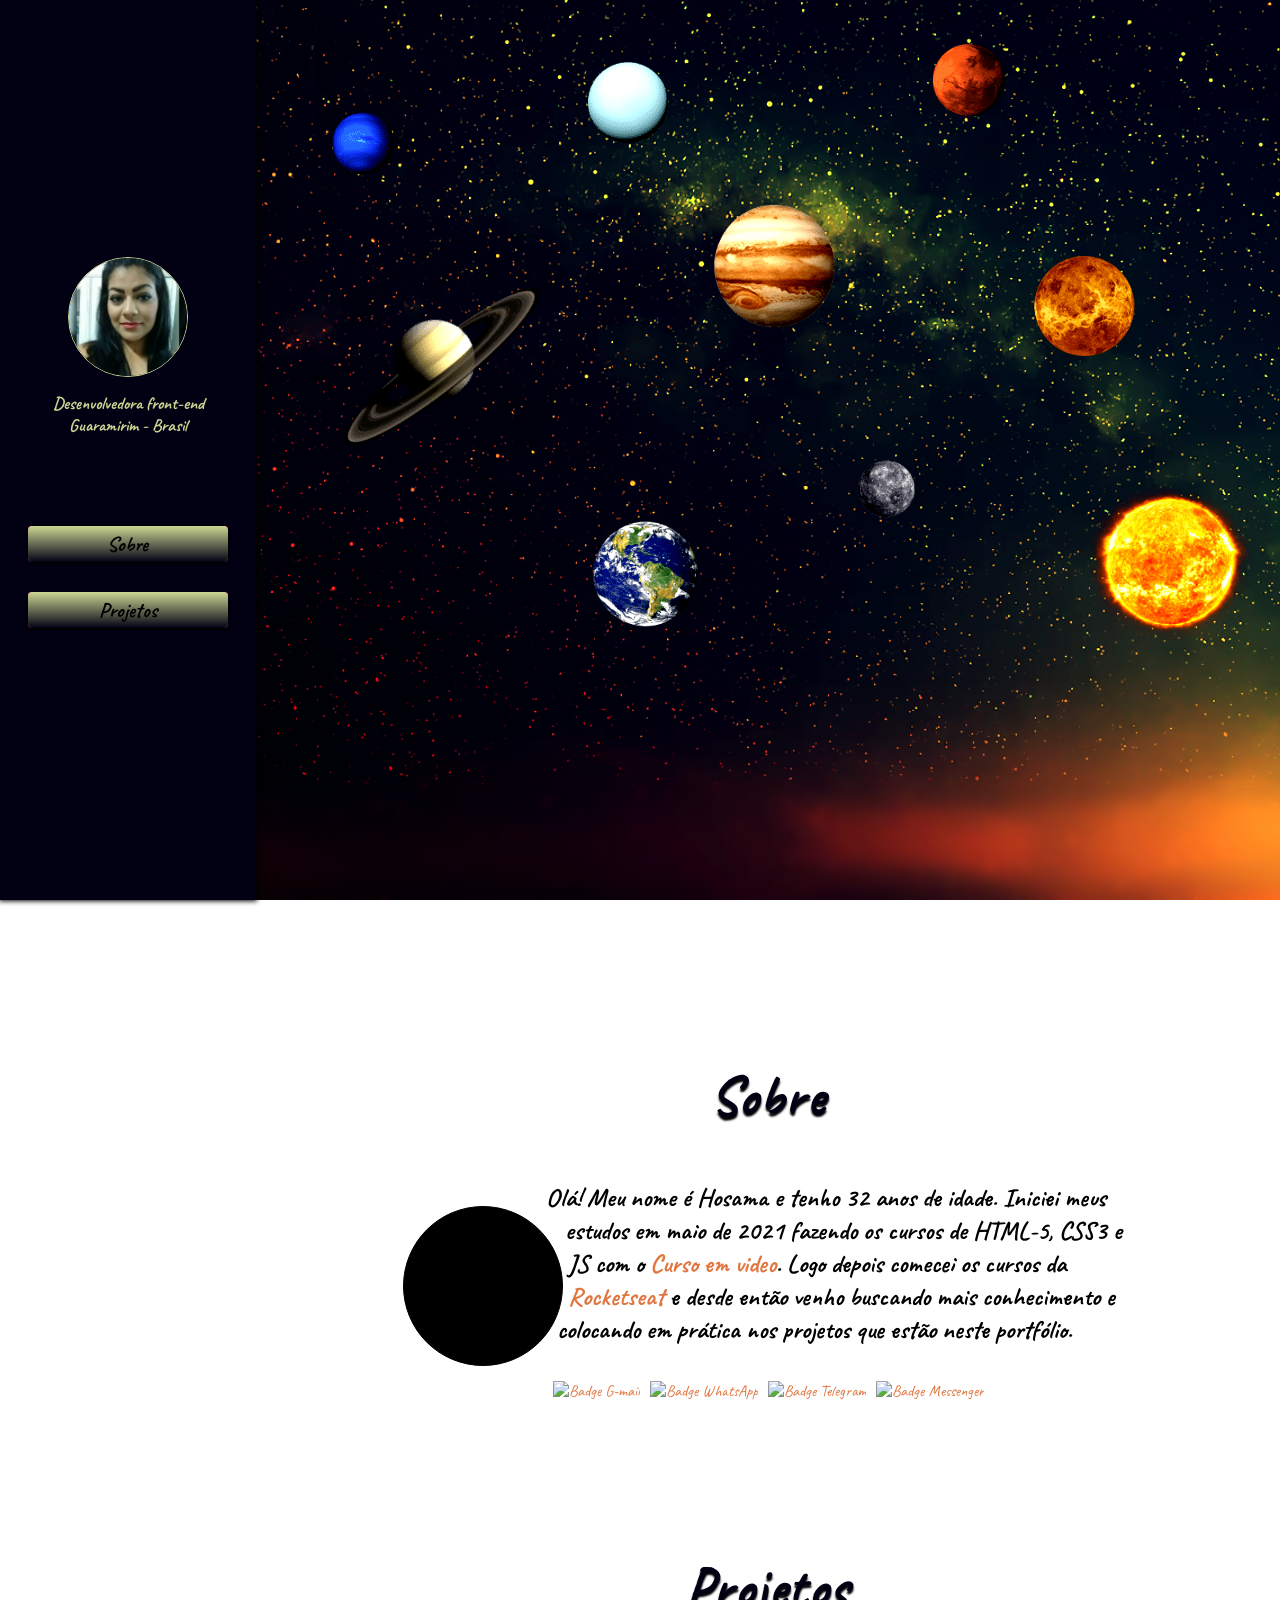
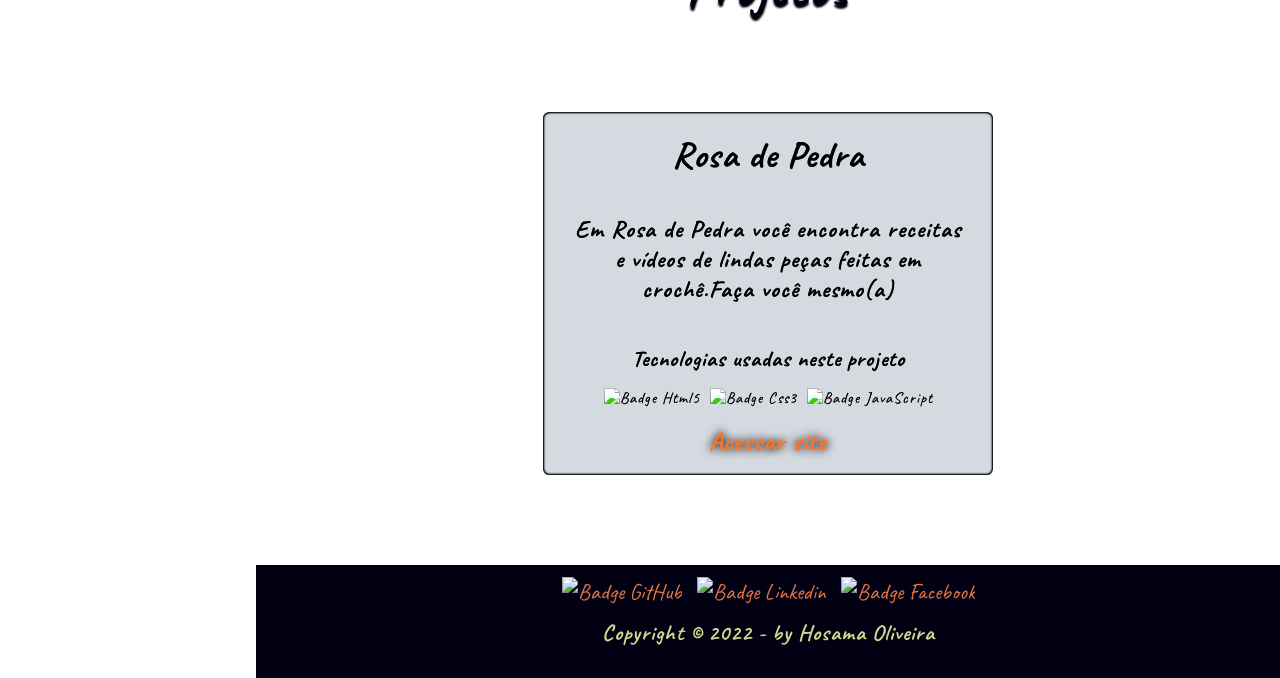
==== commit 85551459: "Ajuste no texto sobre" ====
--- a/index.html
+++ b/index.html
@@ -74,7 +74,7 @@
       </div>
 
       <p id="about">
-        Olá! Meu nome é Hosama e tenho <span id="showAge"></span> anos de idade. Iniciei meus estudos em maio de 2021 fazendo os cursos de HTML-5, CSS3 e JS com o <a href="https://www.cursoemvideo.com/" target="_blank">Curso em video</a>. Logo depois comecei os cursos da  <a href="https://app.rocketseat.com.br/?" target="_blank">Rocketseat</a> e desde então venho buscando mais conhecimento e colocando em prática nos projetos que estão neste portfólio. Também tenho conhecimento básico em Vue. A cada dia que passa, fica ainda mais claro que é isso que eu quero fazer! Sou uma desenvolvedora front-end.
+        Olá! Meu nome é Hosama e tenho <span id="showAge"></span> anos de idade. Iniciei meus estudos em maio de 2021 fazendo os cursos de HTML-5, CSS3 e JS com o <a href="https://www.cursoemvideo.com/" target="_blank">Curso em video</a>. Logo depois comecei os cursos da  <a href="https://app.rocketseat.com.br/?" target="_blank">Rocketseat</a> e desde então venho buscando mais conhecimento e colocando em prática nos projetos que estão neste portfólio.
       </p>
 
       <div class="icons" id="boxContacts">
--- a/style.css
+++ b/style.css
@@ -7,7 +7,6 @@
   font-family: 'Caveat', cursive;
   -webkit-tap-highlight-color: transparent;
   scroll-behavior: smooth;
-  /* cursor: url(./imagens/cursor2.png) 2 40, auto; */
 }
 
 ::-webkit-scrollbar {
@@ -48,7 +47,7 @@
   display: grid;
   justify-content: space-between;
   gap: 20px;
-  grid-template-areas: "header header""aside aside""main main""footer footer";
+  grid-template-areas: "header header" "aside aside" "main main" "footer footer";
   grid-template-rows: 90vh 1fr;
 }
 
@@ -56,7 +55,6 @@
   outline: none;
   text-decoration: none;
   color: var(--color2);
-  /* cursor: url(./imagens/cursor4.png) 15 4, auto; */
 }
 
 header {
@@ -69,7 +67,7 @@
   flex-direction: column;
   justify-content: end;
   text-align: center;
-  background: url(./imagens/fundo.avif)no-repeat bottom/cover fixed;
+  background: url("./imagens/fundo.avif") no-repeat bottom/cover fixed;
   filter: contrast(160%);
 }
 
@@ -125,7 +123,6 @@
   border-radius: .5ex;
   position: relative;
   background-color: hotpink;
-  /* padding: 0px 15px; */
 }
 
 li a {
@@ -266,7 +263,7 @@
 #capsule {
   width: 100%;
   height: 100%;
-  background: url(./imagens/fundo1.avif)no-repeat center/cover fixed;
+  background: url(./imagens/fundo1.avif) no-repeat center/cover fixed;
   filter: contrast(160%);
 }
 
@@ -278,41 +275,7 @@
   overflow-x: auto;
   overflow-y: hidden;
   scroll-snap-type: x mandatory;
-  background-color: firebrick;
-}
-
-/* #rightArrow {
-  display: none;
-  width: 40px;
-  height: 40px;
-  position: absolute;
-  right: 5px;
-  background-color: var(--color);
-  padding: 7px;
-  border-radius: 1ex;
-}
-
-#rightArrow img {
-  width: 100%;
-  height: 100%;
-} */
-
-/* #leftArrow {
-  display: none;
-  width: 40px;
-  height: 40px;
-  position: absolute;
-  left: 5px;
-  background-color: var(--color);
-  padding: 7px;
-  border-radius: 1ex;
-}
-
-#leftArrow img {
-  width: 100%;
-  height: 100%;
-} */
-
+}
 
 .carousel {
   flex: none;
@@ -336,21 +299,7 @@
   background-color: var(--color1Transparent);
   letter-spacing: 1px;
   box-shadow: inset #000000 0 0 2px 1px;
-  /* z-index: 5; */
-}
-
-/* #arrow {
-  display: flex;
-  justify-content: space-between;
-  width: 100%;
-  position: absolute;
-  left: 0;
-}
-
-#arrow img {
-  width: 20px;
-  margin: 0 20px 0;
-} */
+}
 
 .capsuleCarousel h3 {
   width: 100%;
@@ -386,7 +335,6 @@
   width: 95%;
   padding: 5px;
   margin: auto;
-  /* background-color: darkblue; */
 }
 
 .icons img {
@@ -560,14 +508,16 @@
 
 @media (min-width: 800px) and (min-height: 500px) {
   body {
-    grid-template-areas: "aside header""aside main""aside footer";
+    grid-template-areas:  "aside header"
+                          "aside main"
+                          "aside footer";
     grid-template-rows: 100vh 1fr;
     grid-template-columns: 1fr 75%;
     gap: 0;
   }
 
   header {
-    background: url(./imagens/fundo1.avif)no-repeat center/cover fixed;
+    background: url(./imagens/fundo1.avif) no-repeat center/cover fixed;
     filter: contrast(160%);
   }
 
@@ -806,7 +756,7 @@
   transform: translate3d(0, 0, 0);
 }
 
-@keyframes revBlock {
+/* @keyframes revBlock {
   0% {
     left: 0;
     width: 0%;
@@ -864,4 +814,4 @@
     filter: hue-rotate(250deg);
     transform: scale(1);
   }
-}+} */
